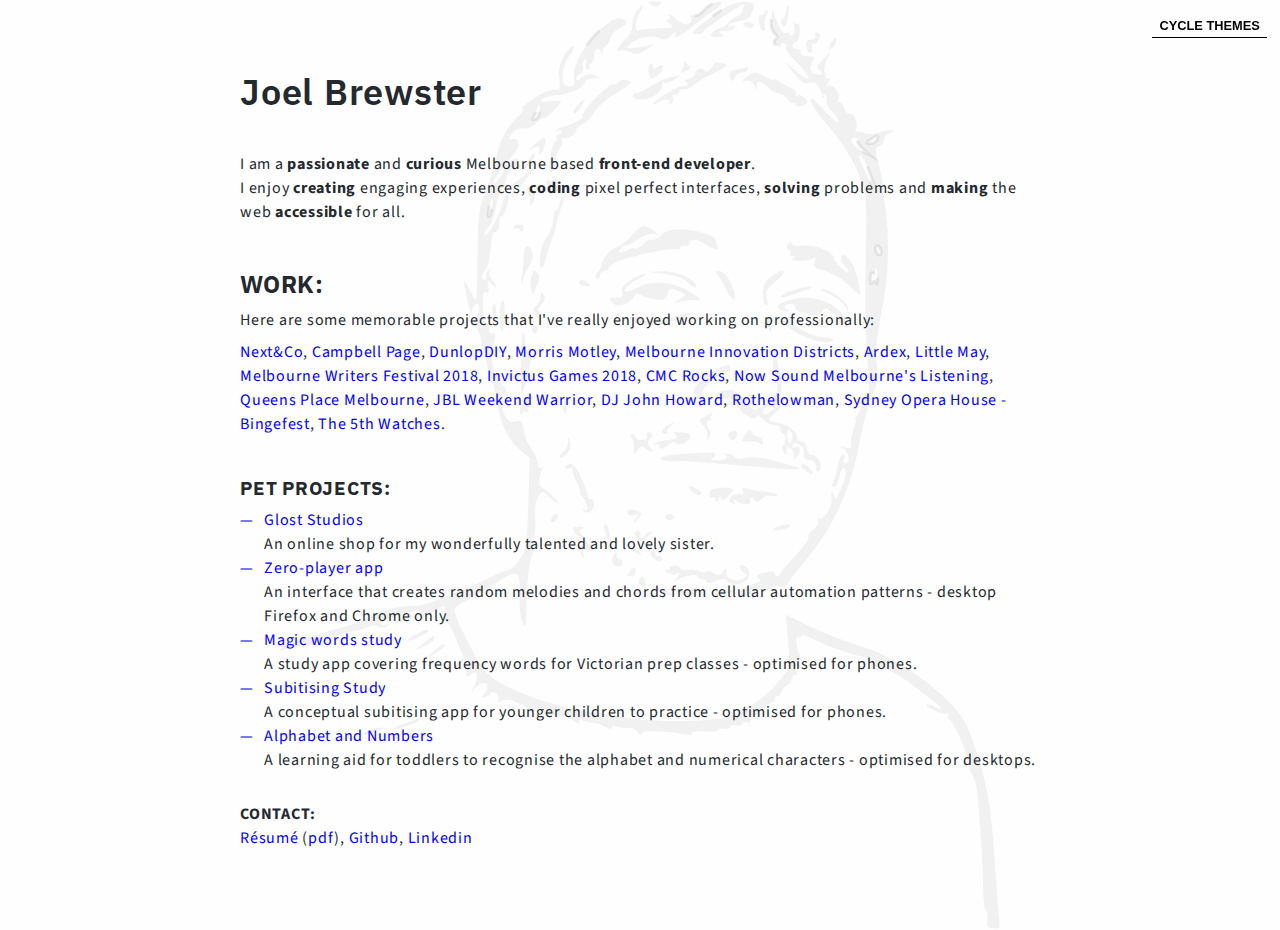
==== index.html @ 26f1199e "try defer script" ====
<!DOCTYPE html>
<html lang="en">
<head>
<!-- 2021-02-27 Sat 16:14 -->
<meta charset="utf-8">
<meta name="viewport" content="width=device-width, initial-scale=1">
<title>Joel Brewster</title>
<meta name="generator" content="Org mode">
<meta name="description" content="Joel Brewster is a Melbourne based front end developer that enjoys creating engaging experiences, coding pixel perfect interfaces and making the web accessible for all."
>
<style type="text/css">
 <!--/*--><![CDATA[/*><!--*/
  .title  { text-align: center;
             margin-bottom: .2em; }
  .subtitle { text-align: center;
              font-size: medium;
              font-weight: bold;
              margin-top:0; }
  .todo   { font-family: monospace; color: red; }
  .done   { font-family: monospace; color: green; }
  .priority { font-family: monospace; color: orange; }
  .tag    { background-color: #eee; font-family: monospace;
            padding: 2px; font-size: 80%; font-weight: normal; }
  .timestamp { color: #bebebe; }
  .timestamp-kwd { color: #5f9ea0; }
  .org-right  { margin-left: auto; margin-right: 0px;  text-align: right; }
  .org-left   { margin-left: 0px;  margin-right: auto; text-align: left; }
  .org-center { margin-left: auto; margin-right: auto; text-align: center; }
  .underline { text-decoration: underline; }
  #postamble p, #preamble p { font-size: 90%; margin: .2em; }
  p.verse { margin-left: 3%; }
  pre {
    border: 1px solid #ccc;
    box-shadow: 3px 3px 3px #eee;
    padding: 8pt;
    font-family: monospace;
    overflow: auto;
    margin: 1.2em;
  }
  pre.src {
    position: relative;
    overflow: visible;
    padding-top: 1.2em;
  }
  pre.src:before {
    display: none;
    position: absolute;
    background-color: white;
    top: -10px;
    right: 10px;
    padding: 3px;
    border: 1px solid black;
  }
  pre.src:hover:before { display: inline;}
  /* Languages per Org manual */
  pre.src-asymptote:before { content: 'Asymptote'; }
  pre.src-awk:before { content: 'Awk'; }
  pre.src-C:before { content: 'C'; }
  /* pre.src-C++ doesn't work in CSS */
  pre.src-clojure:before { content: 'Clojure'; }
  pre.src-css:before { content: 'CSS'; }
  pre.src-D:before { content: 'D'; }
  pre.src-ditaa:before { content: 'ditaa'; }
  pre.src-dot:before { content: 'Graphviz'; }
  pre.src-calc:before { content: 'Emacs Calc'; }
  pre.src-emacs-lisp:before { content: 'Emacs Lisp'; }
  pre.src-fortran:before { content: 'Fortran'; }
  pre.src-gnuplot:before { content: 'gnuplot'; }
  pre.src-haskell:before { content: 'Haskell'; }
  pre.src-hledger:before { content: 'hledger'; }
  pre.src-java:before { content: 'Java'; }
  pre.src-js:before { content: 'Javascript'; }
  pre.src-latex:before { content: 'LaTeX'; }
  pre.src-ledger:before { content: 'Ledger'; }
  pre.src-lisp:before { content: 'Lisp'; }
  pre.src-lilypond:before { content: 'Lilypond'; }
  pre.src-lua:before { content: 'Lua'; }
  pre.src-matlab:before { content: 'MATLAB'; }
  pre.src-mscgen:before { content: 'Mscgen'; }
  pre.src-ocaml:before { content: 'Objective Caml'; }
  pre.src-octave:before { content: 'Octave'; }
  pre.src-org:before { content: 'Org mode'; }
  pre.src-oz:before { content: 'OZ'; }
  pre.src-plantuml:before { content: 'Plantuml'; }
  pre.src-processing:before { content: 'Processing.js'; }
  pre.src-python:before { content: 'Python'; }
  pre.src-R:before { content: 'R'; }
  pre.src-ruby:before { content: 'Ruby'; }
  pre.src-sass:before { content: 'Sass'; }
  pre.src-scheme:before { content: 'Scheme'; }
  pre.src-screen:before { content: 'Gnu Screen'; }
  pre.src-sed:before { content: 'Sed'; }
  pre.src-sh:before { content: 'shell'; }
  pre.src-sql:before { content: 'SQL'; }
  pre.src-sqlite:before { content: 'SQLite'; }
  /* additional languages in org.el's org-babel-load-languages alist */
  pre.src-forth:before { content: 'Forth'; }
  pre.src-io:before { content: 'IO'; }
  pre.src-J:before { content: 'J'; }
  pre.src-makefile:before { content: 'Makefile'; }
  pre.src-maxima:before { content: 'Maxima'; }
  pre.src-perl:before { content: 'Perl'; }
  pre.src-picolisp:before { content: 'Pico Lisp'; }
  pre.src-scala:before { content: 'Scala'; }
  pre.src-shell:before { content: 'Shell Script'; }
  pre.src-ebnf2ps:before { content: 'ebfn2ps'; }
  /* additional language identifiers per "defun org-babel-execute"
       in ob-*.el */
  pre.src-cpp:before  { content: 'C++'; }
  pre.src-abc:before  { content: 'ABC'; }
  pre.src-coq:before  { content: 'Coq'; }
  pre.src-groovy:before  { content: 'Groovy'; }
  /* additional language identifiers from org-babel-shell-names in
     ob-shell.el: ob-shell is the only babel language using a lambda to put
     the execution function name together. */
  pre.src-bash:before  { content: 'bash'; }
  pre.src-csh:before  { content: 'csh'; }
  pre.src-ash:before  { content: 'ash'; }
  pre.src-dash:before  { content: 'dash'; }
  pre.src-ksh:before  { content: 'ksh'; }
  pre.src-mksh:before  { content: 'mksh'; }
  pre.src-posh:before  { content: 'posh'; }
  /* Additional Emacs modes also supported by the LaTeX listings package */
  pre.src-ada:before { content: 'Ada'; }
  pre.src-asm:before { content: 'Assembler'; }
  pre.src-caml:before { content: 'Caml'; }
  pre.src-delphi:before { content: 'Delphi'; }
  pre.src-html:before { content: 'HTML'; }
  pre.src-idl:before { content: 'IDL'; }
  pre.src-mercury:before { content: 'Mercury'; }
  pre.src-metapost:before { content: 'MetaPost'; }
  pre.src-modula-2:before { content: 'Modula-2'; }
  pre.src-pascal:before { content: 'Pascal'; }
  pre.src-ps:before { content: 'PostScript'; }
  pre.src-prolog:before { content: 'Prolog'; }
  pre.src-simula:before { content: 'Simula'; }
  pre.src-tcl:before { content: 'tcl'; }
  pre.src-tex:before { content: 'TeX'; }
  pre.src-plain-tex:before { content: 'Plain TeX'; }
  pre.src-verilog:before { content: 'Verilog'; }
  pre.src-vhdl:before { content: 'VHDL'; }
  pre.src-xml:before { content: 'XML'; }
  pre.src-nxml:before { content: 'XML'; }
  /* add a generic configuration mode; LaTeX export needs an additional
     (add-to-list 'org-latex-listings-langs '(conf " ")) in .emacs */
  pre.src-conf:before { content: 'Configuration File'; }

  table { border-collapse:collapse; }
  caption.t-above { caption-side: top; }
  caption.t-bottom { caption-side: bottom; }
  td, th { vertical-align:top;  }
  th.org-right  { text-align: center;  }
  th.org-left   { text-align: center;   }
  th.org-center { text-align: center; }
  td.org-right  { text-align: right;  }
  td.org-left   { text-align: left;   }
  td.org-center { text-align: center; }
  dt { font-weight: bold; }
  .footpara { display: inline; }
  .footdef  { margin-bottom: 1em; }
  .figure { padding: 1em; }
  .figure p { text-align: center; }
  .equation-container {
    display: table;
    text-align: center;
    width: 100%;
  }
  .equation {
    vertical-align: middle;
  }
  .equation-label {
    display: table-cell;
    text-align: right;
    vertical-align: middle;
  }
  .inlinetask {
    padding: 10px;
    border: 2px solid gray;
    margin: 10px;
    background: #ffffcc;
  }
  #org-div-home-and-up
   { text-align: right; font-size: 70%; white-space: nowrap; }
  textarea { overflow-x: auto; }
  .linenr { font-size: smaller }
  .code-highlighted { background-color: #ffff00; }
  .org-info-js_info-navigation { border-style: none; }
  #org-info-js_console-label
    { font-size: 10px; font-weight: bold; white-space: nowrap; }
  .org-info-js_search-highlight
    { background-color: #ffff00; color: #000000; font-weight: bold; }
  .org-svg { width: 90%; }
  /*]]>*/-->
</style>
<link rel="stylesheet" type="text/css" href="styles/index.css" />
<script type="text/javascript" defer src="scripts/app.js" />
<script type="text/javascript">
/*
@licstart  The following is the entire license notice for the
JavaScript code in this tag.

Copyright (C) 2012-2020 Free Software Foundation, Inc.

The JavaScript code in this tag is free software: you can
redistribute it and/or modify it under the terms of the GNU
General Public License (GNU GPL) as published by the Free Software
Foundation, either version 3 of the License, or (at your option)
any later version.  The code is distributed WITHOUT ANY WARRANTY;
without even the implied warranty of MERCHANTABILITY or FITNESS
FOR A PARTICULAR PURPOSE.  See the GNU GPL for more details.

As additional permission under GNU GPL version 3 section 7, you
may distribute non-source (e.g., minimized or compacted) forms of
that code without the copy of the GNU GPL normally required by
section 4, provided you include this license notice and a URL
through which recipients can access the Corresponding Source.


@licend  The above is the entire license notice
for the JavaScript code in this tag.
*/
<!--/*--><![CDATA[/*><!--*/
 function CodeHighlightOn(elem, id)
 {
   var target = document.getElementById(id);
   if(null != target) {
     elem.cacheClassElem = elem.className;
     elem.cacheClassTarget = target.className;
     target.className = "code-highlighted";
     elem.className   = "code-highlighted";
   }
 }
 function CodeHighlightOff(elem, id)
 {
   var target = document.getElementById(id);
   if(elem.cacheClassElem)
     elem.className = elem.cacheClassElem;
   if(elem.cacheClassTarget)
     target.className = elem.cacheClassTarget;
 }
/*]]>*///-->
</script>
</head>
<body>
<div id="content">
<header>
<h1 class="title">Joel Brewster</h1>
</header><p>
I am a <b>passionate</b> and <b>curious</b> Melbourne based <b>front-end developer</b>.
</p>

<p>
I enjoy <b>creating</b> engaging experiences, <b>coding</b> pixel perfect interfaces, <b>solving</b> problems and <b>making</b> the web <b>accessible</b> for all.
</p>

<div id="outline-container-orgc6b2dc1" class="outline-2">
<h2 id="orgc6b2dc1">WORK:</h2>
<div class="outline-text-2" id="text-orgc6b2dc1">
<p>
Here are some memorable projects that I've really enjoyed working on professionally:
</p>

<p>
<a href="https://nextandco.com.au">Next&amp;Co</a>,
<a href="https://www.campbellpage.com.au">Campbell Page</a>,
<a href="https://www.dunlopdiy.com">DunlopDIY</a>,
<a href="https://morrismotley.com">Morris Motley</a>,
<a href="https://www.mid.org.au">Melbourne Innovation Districts</a>,
<a href="https://www.ardex.com">Ardex</a>,
<a href="https://littlemaymusic.com/">Little May</a>,
<a href="https://mwf.com.au/">Melbourne Writers Festival 2018</a>,
<a href="https://www.invictusgames2018.com/">Invictus Games 2018</a>,
<a href="http://cmcrocks.com/">CMC Rocks</a>,
<a href="https://nowsound.online/">Now Sound Melbourne's Listening</a>,
<a href="https://queensplacemelbourne.com.au">Queens Place Melbourne</a>,
<a href="https://www.jblwwc.com.au/">JBL Weekend Warrior</a>,
<a href="https://www.djjohnhoward.com/">DJ John Howard</a>,
<a href="https://rothelowman.com.au/">Rothelowman</a>,
<a href="http://bingefest.sydneyoperahouse.com/">Sydney Opera House - Bingefest</a>,
<a href="https://www.the5th.co/">The 5th Watches</a>.
</p>
</div>


<div id="outline-container-orgeba4f6b" class="outline-3">
<h3 id="orgeba4f6b">PET PROJECTS:</h3>
<div class="outline-text-3" id="text-orgeba4f6b">
<ul class="org-ul">
<li><p>
<a href="https://www.gloststudios.com">Glost Studios</a>
</p>

<p>
An online shop for my wonderfully talented and lovely sister.
</p></li>
<li><p>
<a href="https://zero-player.netlify.app">Zero-player app</a>
</p>

<p>
An interface that creates random melodies and chords from cellular automation patterns - desktop Firefox and Chrome only.
</p></li>
<li><p>
<a href="https://magic-words-study.netlify.app">Magic words study</a>
</p>

<p>
A study app covering frequency words for Victorian prep classes - optimised for phones.
</p></li>
<li><p>
<a href="https://subitising-study.netlify.app">Subitising Study</a>
</p>

<p>
A conceptual subitising app for younger children to practice - optimised for phones.
</p></li>
<li><p>
<a href="https://alphabet-and-numbers.netlify.app">Alphabet and Numbers</a>
</p>

<p>
A learning aid for toddlers to recognise the alphabet and numerical characters - optimised for desktops.
</p></li>
</ul>
</div>

<div id="outline-container-orgeefa13e" class="outline-4">
<h4 id="orgeefa13e">CONTACT:</h4>
<div class="outline-text-4" id="text-orgeefa13e">
<p>
<a href="https://www.joelbrewster.com/joelbrewster_resume">Résumé</a> (<a href="https://www.joelbrewster.com/joelbrewster_resume.pdf">pdf</a>), <a href="https://www.github.com/joelbrewster">Github</a>, <a href="https://www.linkedin.com/in/joelbrewster">Linkedin</a>
</p>
</div>
</div>
</div>
</div>
</div>
</body>
</html>
---- styles/index.css ----
@import url('https://fonts.googleapis.com/css2?family=Source+Sans+Pro:wght@400;700&display=block');

@import url('https://fonts.googleapis.com/css2?family=IBM+Plex+Sans:wght@400;700&display=block');

:root {
    --white: #fefefe;
    --black: #24292F;
    --accent: #0000ff;
    --accent-light: #3390ff;
    --background: #101010;
    --accent-neon: #3DCEF2;
    --accent-yellow: #FCF900;
    --accent-green: #00F0BD;
    --accent-pink: #FD2D9B;
    --accent-purple: #2D203C;
}

* {
    padding: 0;
    margin: 0;
}

body {
    font-family: "Source Sans Pro", sans-serif;
    font-weight: 400;
    letter-spacing: 0.75px;
    line-height: 1.5em;
    text-align: left;
    background-color: var(--white);
    color: var(--black);
    min-height: 100vh;
    display: flex;
    flex-direction: column;
}

body:after {
    content: " ";
    background: url(../img/background.svg) no-repeat center center;
    background-size: cover;
    position: fixed;
    left: 0;
    right: 0;
    top: 0;
    bottom: 0;
    opacity: 0;
    filter: blur(5px);
    pointer-events: none;
}

#content {
    margin: auto;
    padding: 5rem 1.25rem;
    position: relative;
    max-width: 800px;
    background: url(../img/profile-lines.svg) no-repeat center center;
}

header {
    display: flex;
}

h1, h2, h3 {
    font-family: "IBM Plex Sans", sans-serif;
}

h1.title {
    font-size: 2.25em;
    margin: 0;
    margin-bottom: 3rem;
    font-weight: 600;
    text-align: left;
}

h2 {
    padding-bottom: 0.75rem;
}

h3 {
    padding-bottom: 0.5rem;
}

a:link,
a:visited {
    color: var(--accent);
    font-weight: 400;
    text-decoration: none;
}

li:before {
    content: "—";
    position: absolute;
    left: -1.5rem;
    display: inline-block;
    color: var(--accent);
}

li {
    margin-left: 1.5rem;
    position: relative;
    list-style-type: none;
}

li p:first-of-type {
    padding: 0;
}

.outline-2 {
    padding: 3rem 0 0;
}

.outline-3 {
    padding: 2rem 0 0;
}

.outline-4 {
    padding: 1.85rem 0 0;
}

.outline-text-2 p {
    padding-bottom: .5rem;
}

.theme-toggle {
    position: fixed;
    right: 0;
    top: 0;
    height: 2em;
    width: 9em;
    text-align: center;
    margin: 1em;
    display: flex;
    flex-direction: column;
    justify-content: center;
    align-items: center;
    font-weight: bold;
    background: transparent;
    cursor: pointer;
    border: none;
    border-bottom: 1px solid;
    padding: .2em .5em;
    font-size: .8em;
    z-index: 100;
}

.theme-2 {
    background-color: var(--black);
    color: var(--white);
}

.theme-2 .theme-toggle {
    color: var(--white);
    border-bottom: 1px solid var(--white);
}

.theme-2 a:link,
.theme-2 a:visited {
    color: var(--accent-light);
}

.theme-2 li:before {
    color: var(--accent-light);
}

.theme-3 {
    background: linear-gradient(130deg, var(--background) 20%, var(--accent-purple) 35%, var(--accent-pink) 60%, var(--background) 100%);
    background-size: fixed;
}

.theme-3:after {
    opacity: .4;
}

.theme-3 .theme-toggle {
    color: var(--accent-neon);
    border-bottom: 1px solid var(--accent-neon);
}

.theme-3 h1, .theme-3 h2, .theme-3 h3, .theme-3 h4 {
    color: var(--accent-neon);
    text-shadow: rgba(253, 45, 155, 0.5) 2px 0px 2px, rgba(0, 240, 190, 0.5) -2px 0px 2px, rgb(62, 205, 242, 0.5) 0px 0px 10px;
}

.theme-3 p {
    color: var(--accent-green);
}

.theme-3 a:link,
.theme-3 a:visited {
    color: var(--accent-yellow);
}

.theme-3 li:before {
    color: var(--accent-yellow);
}
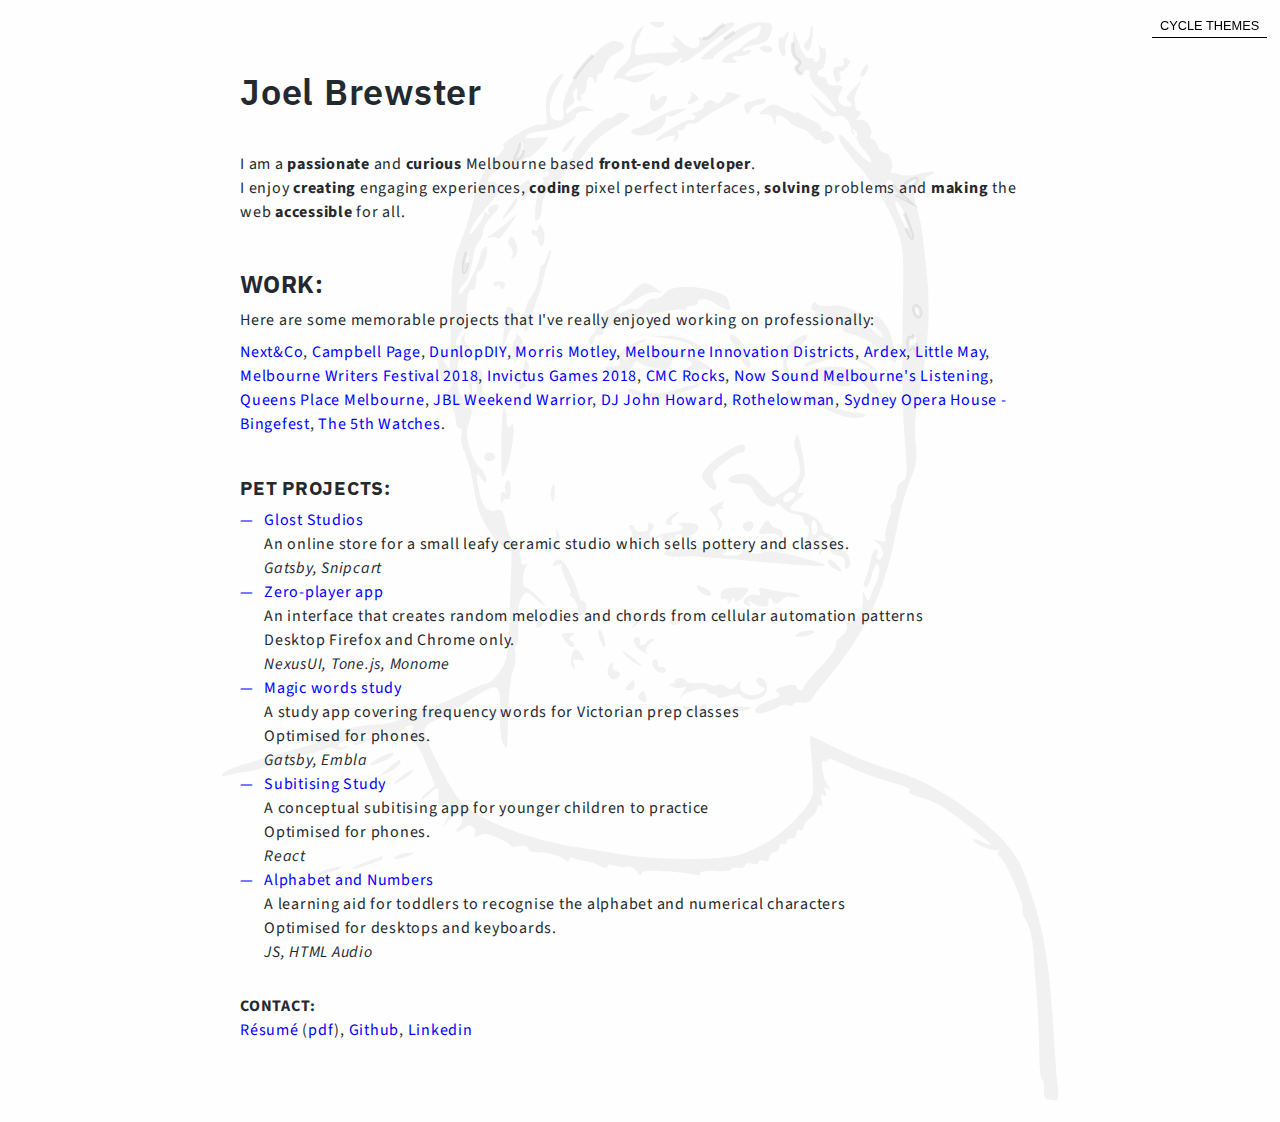
==== commit cec92dd4: "clean up content" ====
--- a/index.html
+++ b/index.html
@@ -1,7 +1,7 @@
 <!DOCTYPE html>
 <html lang="en">
 <head>
-<!-- 2021-02-27 Sat 16:14 -->
+<!-- 2021-02-27 Sat 16:37 -->
 <meta charset="utf-8">
 <meta name="viewport" content="width=device-width, initial-scale=1">
 <title>Joel Brewster</title>
@@ -253,9 +253,9 @@
 I enjoy <b>creating</b> engaging experiences, <b>coding</b> pixel perfect interfaces, <b>solving</b> problems and <b>making</b> the web <b>accessible</b> for all.
 </p>
 
-<div id="outline-container-orgc6b2dc1" class="outline-2">
-<h2 id="orgc6b2dc1">WORK:</h2>
-<div class="outline-text-2" id="text-orgc6b2dc1">
+<div id="outline-container-org7b3b11f" class="outline-2">
+<h2 id="org7b3b11f">WORK:</h2>
+<div class="outline-text-2" id="text-org7b3b11f">
 <p>
 Here are some memorable projects that I've really enjoyed working on professionally:
 </p>
@@ -282,51 +282,87 @@
 </div>
 
 
-<div id="outline-container-orgeba4f6b" class="outline-3">
-<h3 id="orgeba4f6b">PET PROJECTS:</h3>
-<div class="outline-text-3" id="text-orgeba4f6b">
+<div id="outline-container-org40c5952" class="outline-3">
+<h3 id="org40c5952">PET PROJECTS:</h3>
+<div class="outline-text-3" id="text-org40c5952">
 <ul class="org-ul">
 <li><p>
 <a href="https://www.gloststudios.com">Glost Studios</a>
 </p>
 
 <p>
-An online shop for my wonderfully talented and lovely sister.
+An online store for a small leafy ceramic studio which sells pottery and classes.
+</p>
+
+<p>
+<i>Gatsby, Snipcart</i>
 </p></li>
 <li><p>
 <a href="https://zero-player.netlify.app">Zero-player app</a>
 </p>
 
 <p>
-An interface that creates random melodies and chords from cellular automation patterns - desktop Firefox and Chrome only.
+An interface that creates random melodies and chords from cellular automation patterns
+</p>
+
+<p>
+Desktop Firefox and Chrome only.
+</p>
+
+<p>
+<i>NexusUI, Tone.js, Monome</i>
 </p></li>
 <li><p>
 <a href="https://magic-words-study.netlify.app">Magic words study</a>
 </p>
 
 <p>
-A study app covering frequency words for Victorian prep classes - optimised for phones.
+A study app covering frequency words for Victorian prep classes
+</p>
+
+<p>
+Optimised for phones.
+</p>
+
+<p>
+<i>Gatsby, Embla</i>
 </p></li>
 <li><p>
 <a href="https://subitising-study.netlify.app">Subitising Study</a>
 </p>
 
 <p>
-A conceptual subitising app for younger children to practice - optimised for phones.
+A conceptual subitising app for younger children to practice
+</p>
+
+<p>
+Optimised for phones.
+</p>
+
+<p>
+<i>React</i>
 </p></li>
 <li><p>
 <a href="https://alphabet-and-numbers.netlify.app">Alphabet and Numbers</a>
 </p>
 
 <p>
-A learning aid for toddlers to recognise the alphabet and numerical characters - optimised for desktops.
+A learning aid for toddlers to recognise the alphabet and numerical characters
+</p>
+
+<p>
+Optimised for desktops and keyboards.
+</p>
+
+<p>
+<i>JS, HTML Audio</i>
 </p></li>
 </ul>
 </div>
 
-<div id="outline-container-orgeefa13e" class="outline-4">
-<h4 id="orgeefa13e">CONTACT:</h4>
-<div class="outline-text-4" id="text-orgeefa13e">
+<div id="outline-container-orgc334364" class="outline-4">
+<h4 id="orgc334364">CONTACT:</h4>
+<div class="outline-text-4" id="text-orgc334364">
 <p>
 <a href="https://www.joelbrewster.com/joelbrewster_resume">Résumé</a> (<a href="https://www.joelbrewster.com/joelbrewster_resume.pdf">pdf</a>), <a href="https://www.github.com/joelbrewster">Github</a>, <a href="https://www.linkedin.com/in/joelbrewster">Linkedin</a>
 </p>
--- a/styles/index.css
+++ b/styles/index.css
@@ -1,6 +1,6 @@
-@import url('https://fonts.googleapis.com/css2?family=Source+Sans+Pro:wght@400;700&display=block');
+@import url('https://fonts.googleapis.com/css2?family=Source+Sans+Pro:wght@400&display=block');
 
-@import url('https://fonts.googleapis.com/css2?family=IBM+Plex+Sans:wght@400;700&display=block');
+@import url('https://fonts.googleapis.com/css2?family=IBM+Plex+Sans:wght@700&display=block');
 
 :root {
     --white: #fefefe;
@@ -132,7 +132,6 @@
     flex-direction: column;
     justify-content: center;
     align-items: center;
-    font-weight: bold;
     background: transparent;
     cursor: pointer;
     border: none;
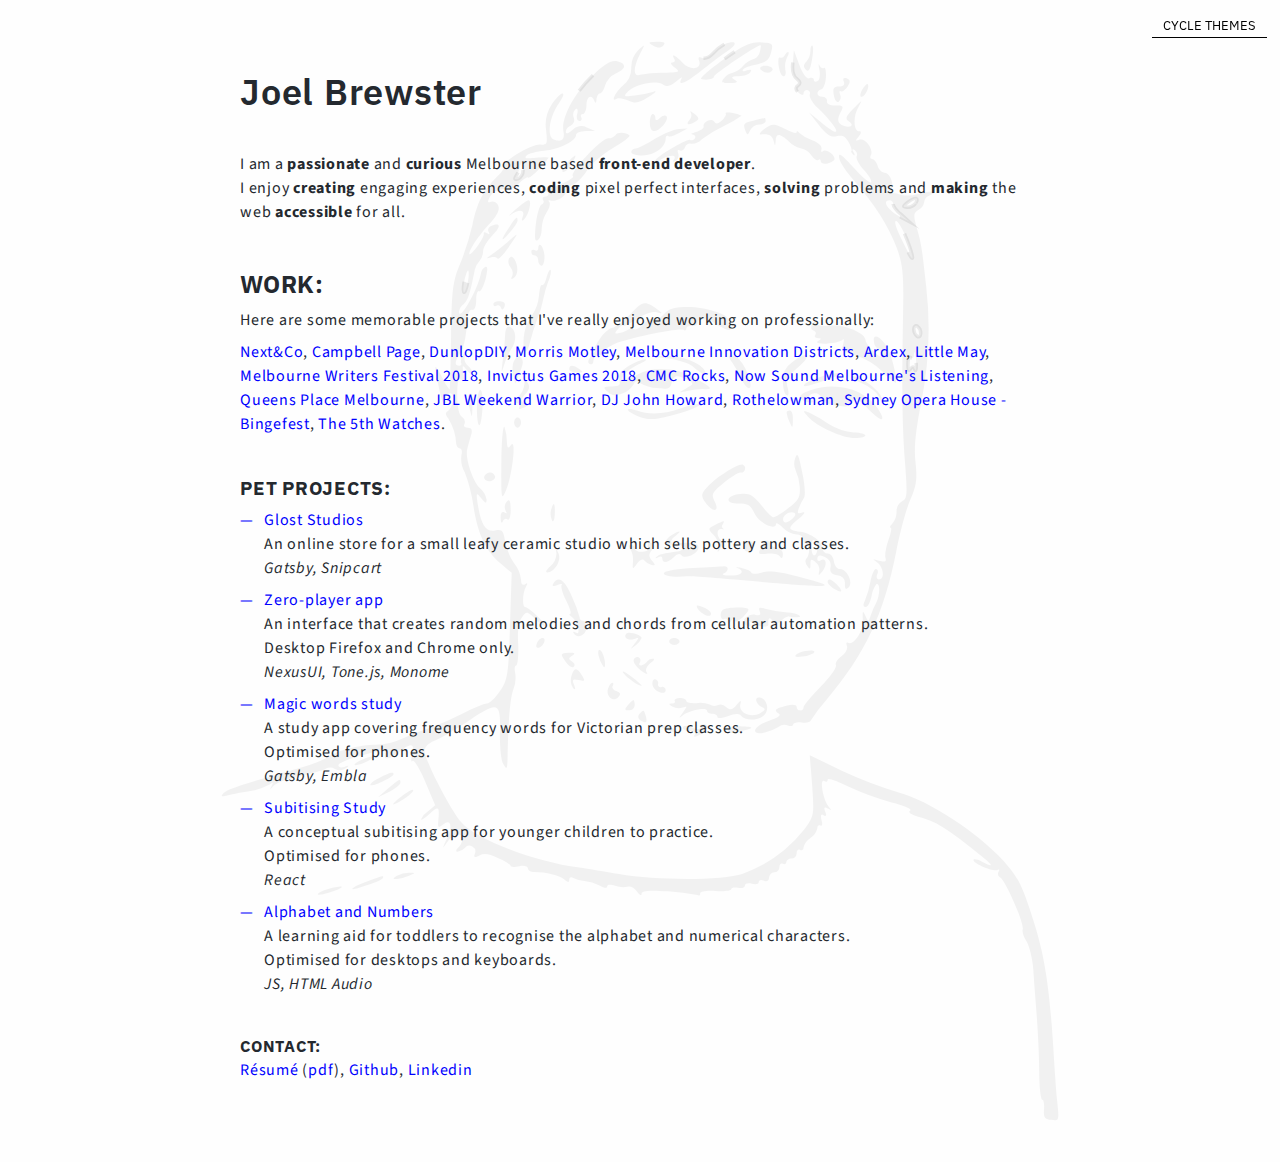
==== commit 24045fd3: "fluff" ====
--- a/index.html
+++ b/index.html
@@ -1,7 +1,7 @@
 <!DOCTYPE html>
 <html lang="en">
 <head>
-<!-- 2021-02-27 Sat 16:37 -->
+<!-- 2021-02-27 Sat 16:44 -->
 <meta charset="utf-8">
 <meta name="viewport" content="width=device-width, initial-scale=1">
 <title>Joel Brewster</title>
@@ -253,9 +253,9 @@
 I enjoy <b>creating</b> engaging experiences, <b>coding</b> pixel perfect interfaces, <b>solving</b> problems and <b>making</b> the web <b>accessible</b> for all.
 </p>
 
-<div id="outline-container-org7b3b11f" class="outline-2">
-<h2 id="org7b3b11f">WORK:</h2>
-<div class="outline-text-2" id="text-org7b3b11f">
+<div id="outline-container-org437b16f" class="outline-2">
+<h2 id="org437b16f">WORK:</h2>
+<div class="outline-text-2" id="text-org437b16f">
 <p>
 Here are some memorable projects that I've really enjoyed working on professionally:
 </p>
@@ -282,9 +282,9 @@
 </div>
 
 
-<div id="outline-container-org40c5952" class="outline-3">
-<h3 id="org40c5952">PET PROJECTS:</h3>
-<div class="outline-text-3" id="text-org40c5952">
+<div id="outline-container-orge96923c" class="outline-3">
+<h3 id="orge96923c">PET PROJECTS:</h3>
+<div class="outline-text-3" id="text-orge96923c">
 <ul class="org-ul">
 <li><p>
 <a href="https://www.gloststudios.com">Glost Studios</a>
@@ -302,7 +302,7 @@
 </p>
 
 <p>
-An interface that creates random melodies and chords from cellular automation patterns
+An interface that creates random melodies and chords from cellular automation patterns.
 </p>
 
 <p>
@@ -317,7 +317,7 @@
 </p>
 
 <p>
-A study app covering frequency words for Victorian prep classes
+A study app covering frequency words for Victorian prep classes.
 </p>
 
 <p>
@@ -332,7 +332,7 @@
 </p>
 
 <p>
-A conceptual subitising app for younger children to practice
+A conceptual subitising app for younger children to practice.
 </p>
 
 <p>
@@ -347,7 +347,7 @@
 </p>
 
 <p>
-A learning aid for toddlers to recognise the alphabet and numerical characters
+A learning aid for toddlers to recognise the alphabet and numerical characters.
 </p>
 
 <p>
@@ -360,9 +360,9 @@
 </ul>
 </div>
 
-<div id="outline-container-orgc334364" class="outline-4">
-<h4 id="orgc334364">CONTACT:</h4>
-<div class="outline-text-4" id="text-orgc334364">
+<div id="outline-container-org49d8fb8" class="outline-4">
+<h4 id="org49d8fb8">CONTACT:</h4>
+<div class="outline-text-4" id="text-org49d8fb8">
 <p>
 <a href="https://www.joelbrewster.com/joelbrewster_resume">Résumé</a> (<a href="https://www.joelbrewster.com/joelbrewster_resume.pdf">pdf</a>), <a href="https://www.github.com/joelbrewster">Github</a>, <a href="https://www.linkedin.com/in/joelbrewster">Linkedin</a>
 </p>
--- a/styles/index.css
+++ b/styles/index.css
@@ -59,7 +59,7 @@
     display: flex;
 }
 
-h1, h2, h3 {
+h1, h2, h3, h4, .theme-toggle {
     font-family: "IBM Plex Sans", sans-serif;
 }
 
@@ -96,6 +96,7 @@
 
 li {
     margin-left: 1.5rem;
+    margin-bottom: .5rem;
     position: relative;
     list-style-type: none;
 }
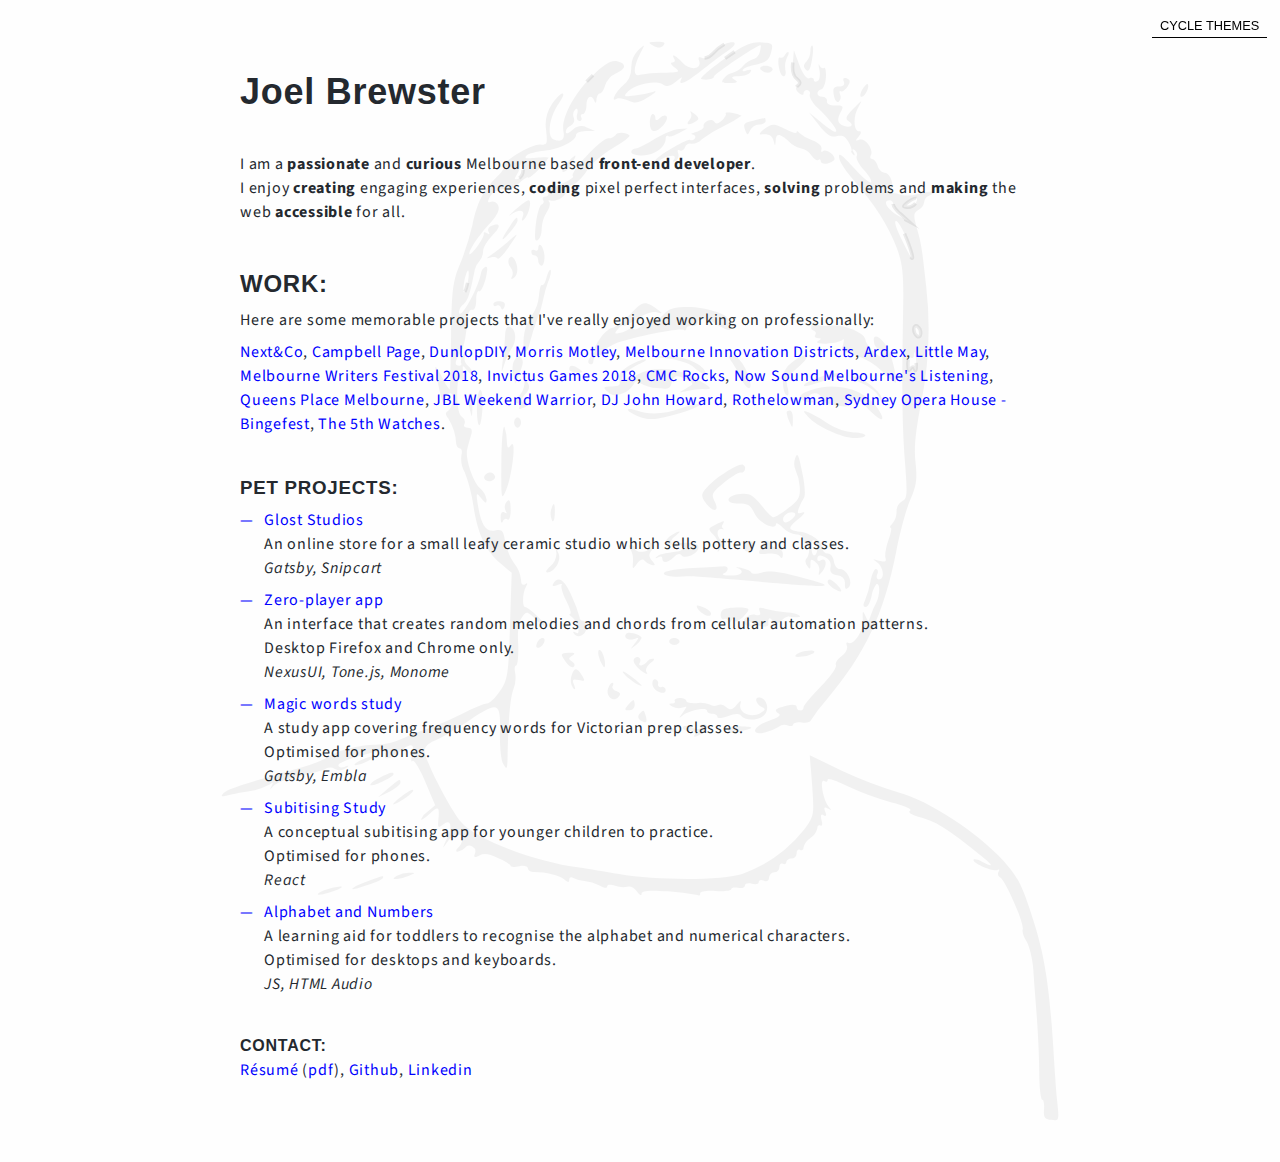
==== commit 5141252e: "added minified" ====
--- a/index.html
+++ b/index.html
@@ -1,7 +1,7 @@
 <!DOCTYPE html>
 <html lang="en">
 <head>
-<!-- 2021-02-27 Sat 16:44 -->
+<!-- 2021-07-20 Tue 23:26 -->
 <meta charset="utf-8">
 <meta name="viewport" content="width=device-width, initial-scale=1">
 <title>Joel Brewster</title>
@@ -39,7 +39,7 @@
   }
   pre.src {
     position: relative;
-    overflow: visible;
+    overflow: auto;
     padding-top: 1.2em;
   }
   pre.src:before {
@@ -51,7 +51,7 @@
     padding: 3px;
     border: 1px solid black;
   }
-  pre.src:hover:before { display: inline;}
+  pre.src:hover:before { display: inline; margin-top: 14px;}
   /* Languages per Org manual */
   pre.src-asymptote:before { content: 'Asymptote'; }
   pre.src-awk:before { content: 'Awk'; }
@@ -192,53 +192,29 @@
   .org-svg { width: 90%; }
   /*]]>*/-->
 </style>
-<link rel="stylesheet" type="text/css" href="styles/index.css" />
-<script type="text/javascript" defer src="scripts/app.js" />
+<link rel="stylesheet" type="text/css" href="styles/index.min.css" />
+<script type="text/javascript" defer src="scripts/app.min.js" />
 <script type="text/javascript">
-/*
-@licstart  The following is the entire license notice for the
-JavaScript code in this tag.
-
-Copyright (C) 2012-2020 Free Software Foundation, Inc.
-
-The JavaScript code in this tag is free software: you can
-redistribute it and/or modify it under the terms of the GNU
-General Public License (GNU GPL) as published by the Free Software
-Foundation, either version 3 of the License, or (at your option)
-any later version.  The code is distributed WITHOUT ANY WARRANTY;
-without even the implied warranty of MERCHANTABILITY or FITNESS
-FOR A PARTICULAR PURPOSE.  See the GNU GPL for more details.
-
-As additional permission under GNU GPL version 3 section 7, you
-may distribute non-source (e.g., minimized or compacted) forms of
-that code without the copy of the GNU GPL normally required by
-section 4, provided you include this license notice and a URL
-through which recipients can access the Corresponding Source.
-
-
-@licend  The above is the entire license notice
-for the JavaScript code in this tag.
-*/
+// @license magnet:?xt=urn:btih:e95b018ef3580986a04669f1b5879592219e2a7a&dn=public-domain.txt Public Domain
 <!--/*--><![CDATA[/*><!--*/
- function CodeHighlightOn(elem, id)
- {
-   var target = document.getElementById(id);
-   if(null != target) {
-     elem.cacheClassElem = elem.className;
-     elem.cacheClassTarget = target.className;
-     target.className = "code-highlighted";
-     elem.className   = "code-highlighted";
-   }
- }
- function CodeHighlightOff(elem, id)
- {
-   var target = document.getElementById(id);
-   if(elem.cacheClassElem)
-     elem.className = elem.cacheClassElem;
-   if(elem.cacheClassTarget)
-     target.className = elem.cacheClassTarget;
- }
-/*]]>*///-->
+     function CodeHighlightOn(elem, id)
+     {
+       var target = document.getElementById(id);
+       if(null != target) {
+         elem.classList.add("code-highlighted");
+         target.classList.add("code-highlighted");
+       }
+     }
+     function CodeHighlightOff(elem, id)
+     {
+       var target = document.getElementById(id);
+       if(null != target) {
+         elem.classList.remove("code-highlighted");
+         target.classList.remove("code-highlighted");
+       }
+     }
+    /*]]>*///-->
+// @license-end
 </script>
 </head>
 <body>
@@ -253,9 +229,9 @@
 I enjoy <b>creating</b> engaging experiences, <b>coding</b> pixel perfect interfaces, <b>solving</b> problems and <b>making</b> the web <b>accessible</b> for all.
 </p>
 
-<div id="outline-container-org437b16f" class="outline-2">
-<h2 id="org437b16f">WORK:</h2>
-<div class="outline-text-2" id="text-org437b16f">
+<div id="outline-container-org7198fb3" class="outline-2">
+<h2 id="org7198fb3">WORK:</h2>
+<div class="outline-text-2" id="text-org7198fb3">
 <p>
 Here are some memorable projects that I've really enjoyed working on professionally:
 </p>
@@ -282,9 +258,9 @@
 </div>
 
 
-<div id="outline-container-orge96923c" class="outline-3">
-<h3 id="orge96923c">PET PROJECTS:</h3>
-<div class="outline-text-3" id="text-orge96923c">
+<div id="outline-container-org96a569a" class="outline-3">
+<h3 id="org96a569a">PET PROJECTS:</h3>
+<div class="outline-text-3" id="text-org96a569a">
 <ul class="org-ul">
 <li><p>
 <a href="https://www.gloststudios.com">Glost Studios</a>
@@ -360,9 +336,9 @@
 </ul>
 </div>
 
-<div id="outline-container-org49d8fb8" class="outline-4">
-<h4 id="org49d8fb8">CONTACT:</h4>
-<div class="outline-text-4" id="text-org49d8fb8">
+<div id="outline-container-orgcf8c1fe" class="outline-4">
+<h4 id="orgcf8c1fe">CONTACT:</h4>
+<div class="outline-text-4" id="text-orgcf8c1fe">
 <p>
 <a href="https://www.joelbrewster.com/joelbrewster_resume">Résumé</a> (<a href="https://www.joelbrewster.com/joelbrewster_resume.pdf">pdf</a>), <a href="https://www.github.com/joelbrewster">Github</a>, <a href="https://www.linkedin.com/in/joelbrewster">Linkedin</a>
 </p>
--- a/styles/index.min.css
+++ b/styles/index.min.css
@@ -0,0 +1 @@
+@import url(https://fonts.googleapis.com/css2?family=IBM+Plex+Mono:wght@700&family=Source+Sans+Pro&display=swap);:root{--white:#fefefe;--black:#24292F;--accent:#0000ff;--accent-light:#3390ff;--background:#101010;--accent-neon:#3DCEF2;--accent-yellow:#FCF900;--accent-green:#00F0BD;--accent-pink:#FD2D9B;--accent-purple:#2D203C}*{padding:0;margin:0}body{font-family:"Source Sans Pro",sans-serif;font-weight:400;letter-spacing:.75px;line-height:1.5em;text-align:left;background-color:var(--white);color:var(--black);min-height:100vh;display:flex;flex-direction:column}body:after{content:" ";background:url(../img/background.svg) no-repeat center center;background-size:cover;position:fixed;left:0;right:0;top:0;bottom:0;opacity:0;filter:blur(5px);pointer-events:none}#content{margin:auto;padding:5rem 1.25rem;position:relative;max-width:800px;background:url(../img/profile-lines.svg) no-repeat center center}header{display:flex}.theme-toggle,h1,h2,h3,h4{font-family:"IBM Plex Sans",sans-serif}h1.title{font-size:2.25em;margin:0;margin-bottom:3rem;font-weight:600;text-align:left}h2{padding-bottom:.75rem}h3{padding-bottom:.5rem}a:link,a:visited{color:var(--accent);font-weight:400;text-decoration:none}li:before{content:"—";position:absolute;left:-1.5rem;display:inline-block;color:var(--accent)}li{margin-left:1.5rem;margin-bottom:.5rem;position:relative;list-style-type:none}li p:first-of-type{padding:0}.outline-2{padding:3rem 0 0}.outline-3{padding:2rem 0 0}.outline-4{padding:1.85rem 0 0}.outline-text-2 p{padding-bottom:.5rem}.theme-toggle{position:fixed;right:0;top:0;height:2em;width:9em;text-align:center;margin:1em;display:flex;flex-direction:column;justify-content:center;align-items:center;background:0 0;cursor:pointer;border:none;border-bottom:1px solid;padding:.2em .5em;font-size:.8em;z-index:100}.theme-2{background-color:var(--black);color:var(--white)}.theme-2 .theme-toggle{color:var(--white);border-bottom:1px solid var(--white)}.theme-2 a:link,.theme-2 a:visited{color:var(--accent-light)}.theme-2 li:before{color:var(--accent-light)}.theme-3{background:linear-gradient(130deg,var(--background) 20%,var(--accent-purple) 35%,var(--accent-pink) 60%,var(--background) 100%);background-size:fixed}.theme-3:after{opacity:.4}.theme-3 .theme-toggle{color:var(--accent-neon);border-bottom:1px solid var(--accent-neon)}.theme-3 h1,.theme-3 h2,.theme-3 h3,.theme-3 h4{color:var(--accent-neon);text-shadow:rgba(253,45,155,.5) 2px 0 2px,rgba(0,240,190,.5) -2px 0 2px,rgb(62,205,242,.5) 0 0 10px}.theme-3 p{color:var(--accent-green)}.theme-3 a:link,.theme-3 a:visited{color:var(--accent-yellow)}.theme-3 li:before{color:var(--accent-yellow)}
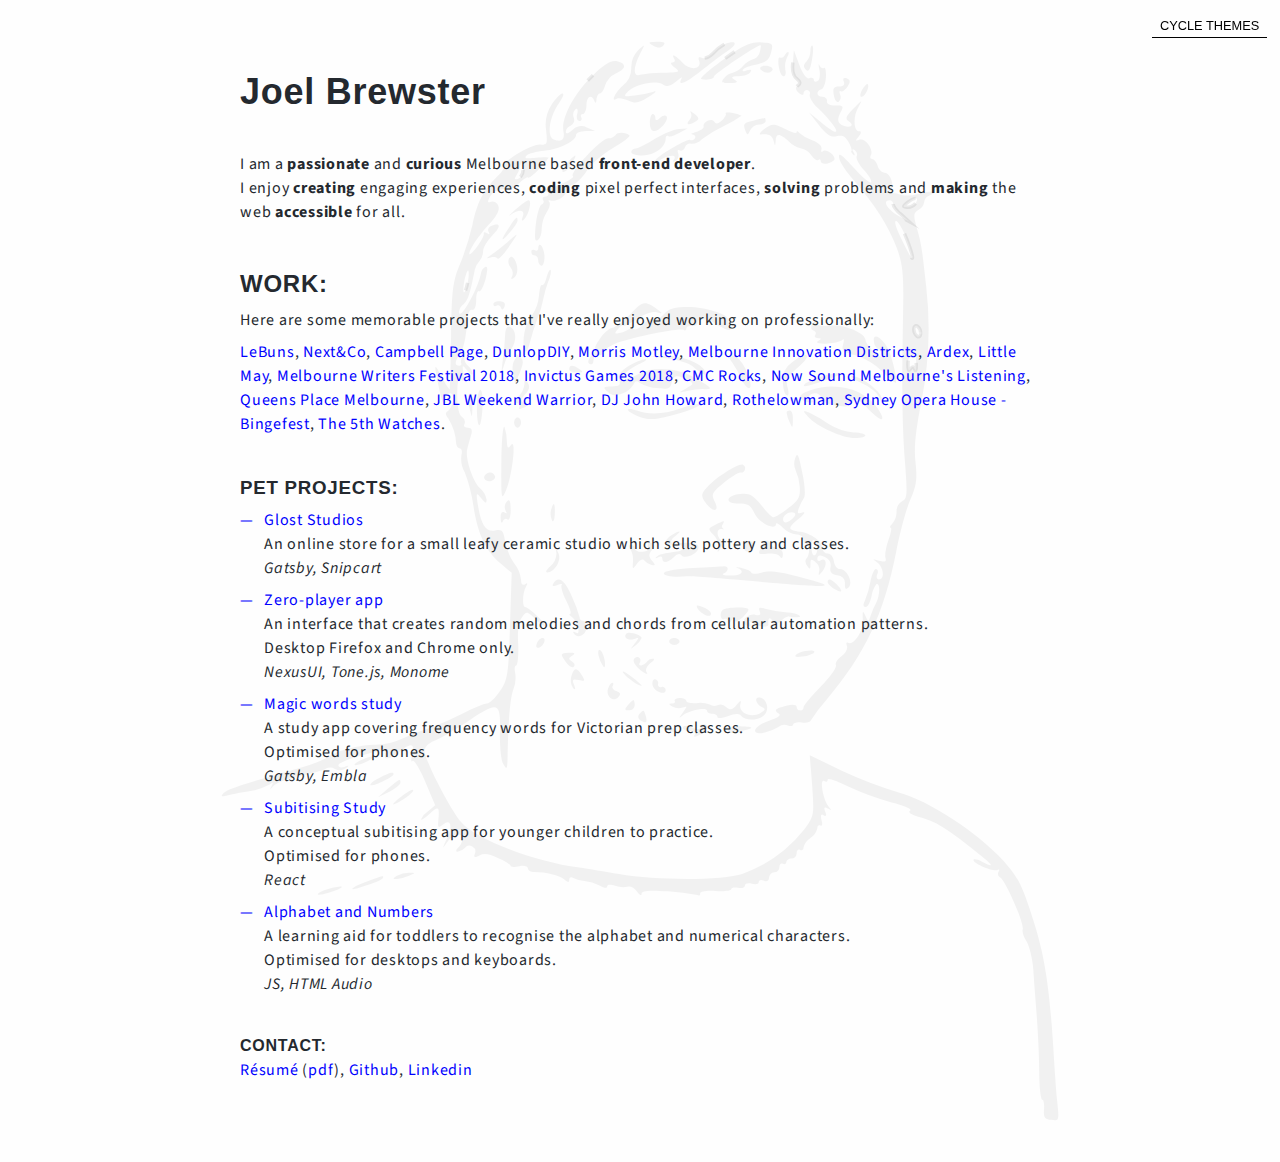
==== commit aacd5687: "output file" ====
--- a/index.html
+++ b/index.html
@@ -1,7 +1,7 @@
 <!DOCTYPE html>
 <html lang="en">
 <head>
-<!-- 2021-07-20 Tue 23:26 -->
+<!-- 2021-07-20 Tue 23:30 -->
 <meta charset="utf-8">
 <meta name="viewport" content="width=device-width, initial-scale=1">
 <title>Joel Brewster</title>
@@ -229,14 +229,15 @@
 I enjoy <b>creating</b> engaging experiences, <b>coding</b> pixel perfect interfaces, <b>solving</b> problems and <b>making</b> the web <b>accessible</b> for all.
 </p>
 
-<div id="outline-container-org7198fb3" class="outline-2">
-<h2 id="org7198fb3">WORK:</h2>
-<div class="outline-text-2" id="text-org7198fb3">
+<div id="outline-container-orgb6e2f80" class="outline-2">
+<h2 id="orgb6e2f80">WORK:</h2>
+<div class="outline-text-2" id="text-orgb6e2f80">
 <p>
 Here are some memorable projects that I've really enjoyed working on professionally:
 </p>
 
 <p>
+<a href="https://lebuns.com.au/">LeBuns</a>,
 <a href="https://nextandco.com.au">Next&amp;Co</a>,
 <a href="https://www.campbellpage.com.au">Campbell Page</a>,
 <a href="https://www.dunlopdiy.com">DunlopDIY</a>,
@@ -258,9 +259,9 @@
 </div>
 
 
-<div id="outline-container-org96a569a" class="outline-3">
-<h3 id="org96a569a">PET PROJECTS:</h3>
-<div class="outline-text-3" id="text-org96a569a">
+<div id="outline-container-org3b8da64" class="outline-3">
+<h3 id="org3b8da64">PET PROJECTS:</h3>
+<div class="outline-text-3" id="text-org3b8da64">
 <ul class="org-ul">
 <li><p>
 <a href="https://www.gloststudios.com">Glost Studios</a>
@@ -336,9 +337,9 @@
 </ul>
 </div>
 
-<div id="outline-container-orgcf8c1fe" class="outline-4">
-<h4 id="orgcf8c1fe">CONTACT:</h4>
-<div class="outline-text-4" id="text-orgcf8c1fe">
+<div id="outline-container-orgfc71116" class="outline-4">
+<h4 id="orgfc71116">CONTACT:</h4>
+<div class="outline-text-4" id="text-orgfc71116">
 <p>
 <a href="https://www.joelbrewster.com/joelbrewster_resume">Résumé</a> (<a href="https://www.joelbrewster.com/joelbrewster_resume.pdf">pdf</a>), <a href="https://www.github.com/joelbrewster">Github</a>, <a href="https://www.linkedin.com/in/joelbrewster">Linkedin</a>
 </p>
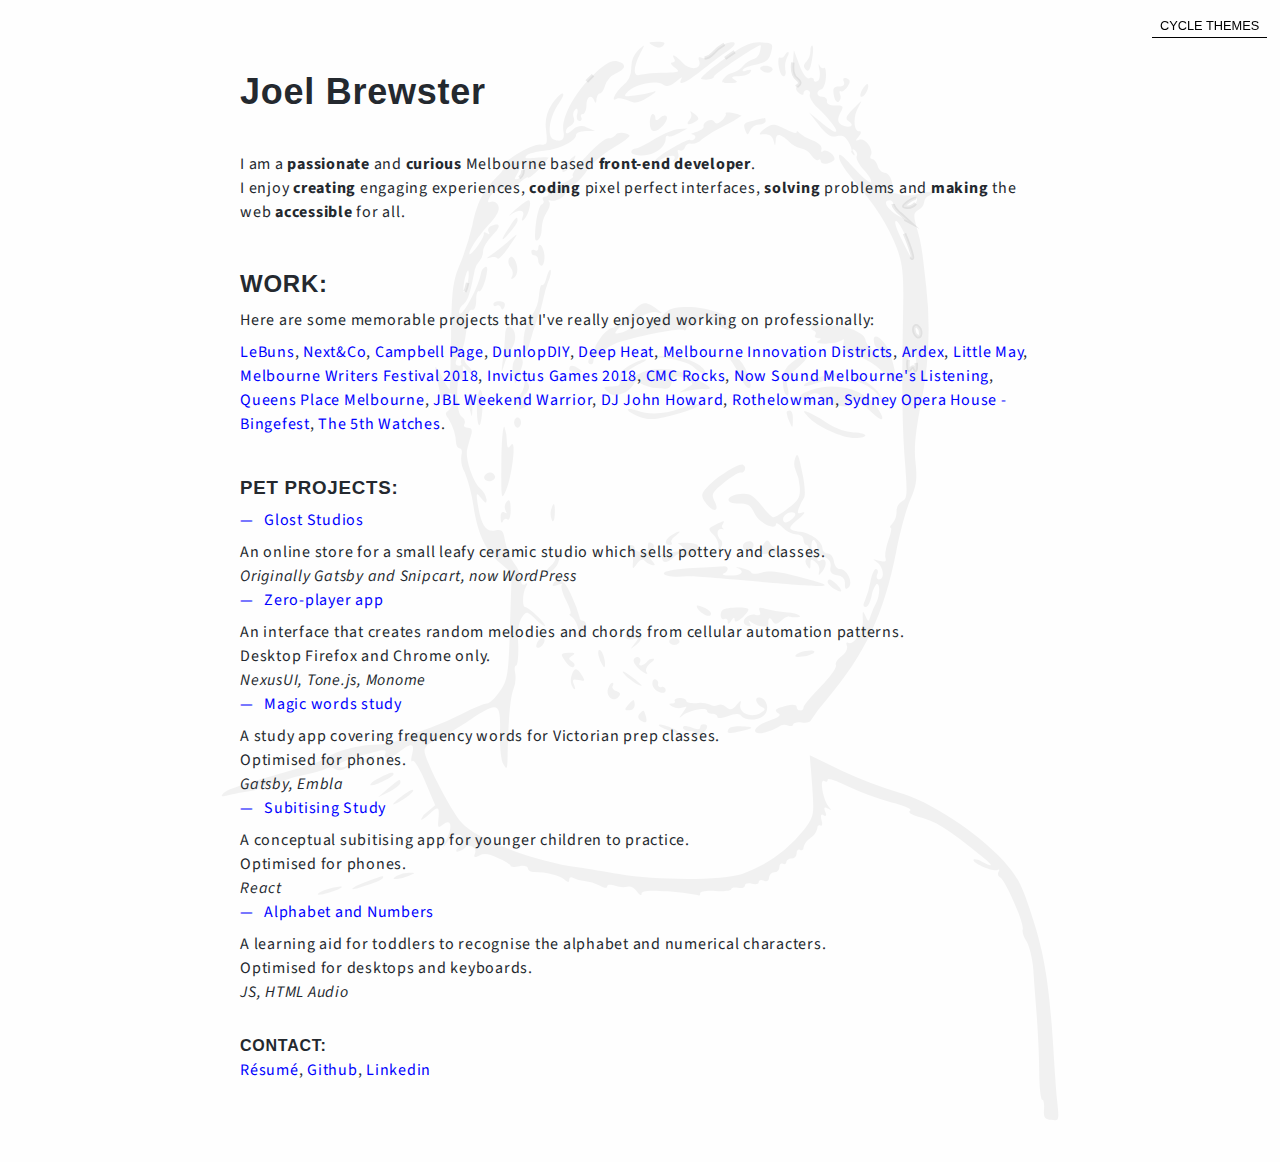
==== commit d098aa5a: "re-export" ====
--- a/index.html
+++ b/index.html
@@ -1,15 +1,14 @@
 <!DOCTYPE html>
 <html lang="en">
 <head>
-<!-- 2021-07-20 Tue 23:30 -->
-<meta charset="utf-8">
-<meta name="viewport" content="width=device-width, initial-scale=1">
+<!-- 2021-08-27 Fri 22:05 -->
+<meta charset="utf-8" />
+<meta name="viewport" content="width=device-width, initial-scale=1" />
 <title>Joel Brewster</title>
-<meta name="generator" content="Org mode">
-<meta name="description" content="Joel Brewster is a Melbourne based front end developer that enjoys creating engaging experiences, coding pixel perfect interfaces and making the web accessible for all."
->
-<style type="text/css">
- <!--/*--><![CDATA[/*><!--*/
+<meta name="description" content="Joel Brewster is a Melbourne based front end developer that enjoys creating engaging experiences, coding pixel perfect interfaces and making the web accessible for all." />
+<meta name="generator" content="Org Mode" />
+<style>
+  #content { max-width: 60em; margin: auto; }
   .title  { text-align: center;
              margin-bottom: .2em; }
   .subtitle { text-align: center;
@@ -30,8 +29,9 @@
   #postamble p, #preamble p { font-size: 90%; margin: .2em; }
   p.verse { margin-left: 3%; }
   pre {
-    border: 1px solid #ccc;
-    box-shadow: 3px 3px 3px #eee;
+    border: 1px solid #e6e6e6;
+    border-radius: 3px;
+    background-color: #f2f2f2;
     padding: 8pt;
     font-family: monospace;
     overflow: auto;
@@ -40,21 +40,21 @@
   pre.src {
     position: relative;
     overflow: auto;
-    padding-top: 1.2em;
   }
   pre.src:before {
     display: none;
     position: absolute;
-    background-color: white;
-    top: -10px;
-    right: 10px;
+    top: -8px;
+    right: 12px;
     padding: 3px;
-    border: 1px solid black;
+    color: #555;
+    background-color: #f2f2f299;
   }
   pre.src:hover:before { display: inline; margin-top: 14px;}
   /* Languages per Org manual */
   pre.src-asymptote:before { content: 'Asymptote'; }
   pre.src-awk:before { content: 'Awk'; }
+  pre.src-authinfo::before { content: 'Authinfo'; }
   pre.src-C:before { content: 'C'; }
   /* pre.src-C++ doesn't work in CSS */
   pre.src-clojure:before { content: 'Clojure'; }
@@ -190,35 +190,12 @@
   .org-info-js_search-highlight
     { background-color: #ffff00; color: #000000; font-weight: bold; }
   .org-svg { width: 90%; }
-  /*]]>*/-->
 </style>
 <link rel="stylesheet" type="text/css" href="styles/index.min.css" />
-<script type="text/javascript" defer src="scripts/app.min.js" />
-<script type="text/javascript">
-// @license magnet:?xt=urn:btih:e95b018ef3580986a04669f1b5879592219e2a7a&dn=public-domain.txt Public Domain
-<!--/*--><![CDATA[/*><!--*/
-     function CodeHighlightOn(elem, id)
-     {
-       var target = document.getElementById(id);
-       if(null != target) {
-         elem.classList.add("code-highlighted");
-         target.classList.add("code-highlighted");
-       }
-     }
-     function CodeHighlightOff(elem, id)
-     {
-       var target = document.getElementById(id);
-       if(null != target) {
-         elem.classList.remove("code-highlighted");
-         target.classList.remove("code-highlighted");
-       }
-     }
-    /*]]>*///-->
-// @license-end
-</script>
+<script type="text/javascript" defer src="scripts/app.min.js" ></script>
 </head>
 <body>
-<div id="content">
+<div id="content" class="content">
 <header>
 <h1 class="title">Joel Brewster</h1>
 </header><p>
@@ -229,9 +206,9 @@
 I enjoy <b>creating</b> engaging experiences, <b>coding</b> pixel perfect interfaces, <b>solving</b> problems and <b>making</b> the web <b>accessible</b> for all.
 </p>
 
-<div id="outline-container-orgb6e2f80" class="outline-2">
-<h2 id="orgb6e2f80">WORK:</h2>
-<div class="outline-text-2" id="text-orgb6e2f80">
+<div id="outline-container-orgc580f90" class="outline-2">
+<h2 id="orgc580f90">WORK:</h2>
+<div class="outline-text-2" id="text-orgc580f90">
 <p>
 Here are some memorable projects that I've really enjoyed working on professionally:
 </p>
@@ -241,13 +218,13 @@
 <a href="https://nextandco.com.au">Next&amp;Co</a>,
 <a href="https://www.campbellpage.com.au">Campbell Page</a>,
 <a href="https://www.dunlopdiy.com">DunlopDIY</a>,
-<a href="https://morrismotley.com">Morris Motley</a>,
+<a href="https://www.deepheat.com.au/">Deep Heat</a>,
 <a href="https://www.mid.org.au">Melbourne Innovation Districts</a>,
 <a href="https://www.ardex.com">Ardex</a>,
 <a href="https://littlemaymusic.com/">Little May</a>,
 <a href="https://mwf.com.au/">Melbourne Writers Festival 2018</a>,
 <a href="https://www.invictusgames2018.com/">Invictus Games 2018</a>,
-<a href="http://cmcrocks.com/">CMC Rocks</a>,
+<a href="https://cmcrocks.com/">CMC Rocks</a>,
 <a href="https://nowsound.online/">Now Sound Melbourne's Listening</a>,
 <a href="https://queensplacemelbourne.com.au">Queens Place Melbourne</a>,
 <a href="https://www.jblwwc.com.au/">JBL Weekend Warrior</a>,
@@ -259,24 +236,25 @@
 </div>
 
 
-<div id="outline-container-org3b8da64" class="outline-3">
-<h3 id="org3b8da64">PET PROJECTS:</h3>
-<div class="outline-text-3" id="text-org3b8da64">
-<ul class="org-ul">
-<li><p>
-<a href="https://www.gloststudios.com">Glost Studios</a>
-</p>
+<div id="outline-container-org988d6f6" class="outline-3">
+<h3 id="org988d6f6">PET PROJECTS:</h3>
+<div class="outline-text-3" id="text-org988d6f6">
+<ul class="org-ul">
+<li><a href="https://www.gloststudios.com">Glost Studios</a></li>
+</ul>
 
 <p>
 An online store for a small leafy ceramic studio which sells pottery and classes.
 </p>
 
 <p>
-<i>Gatsby, Snipcart</i>
-</p></li>
-<li><p>
-<a href="https://zero-player.netlify.app">Zero-player app</a>
-</p>
+<i>Originally Gatsby and Snipcart, now WordPress</i>
+</p>
+
+
+<ul class="org-ul">
+<li><a href="https://zero-player.netlify.app">Zero-player app</a></li>
+</ul>
 
 <p>
 An interface that creates random melodies and chords from cellular automation patterns.
@@ -288,10 +266,10 @@
 
 <p>
 <i>NexusUI, Tone.js, Monome</i>
-</p></li>
-<li><p>
-<a href="https://magic-words-study.netlify.app">Magic words study</a>
-</p>
+</p>
+<ul class="org-ul">
+<li><a href="https://magic-words-study.netlify.app">Magic words study</a></li>
+</ul>
 
 <p>
 A study app covering frequency words for Victorian prep classes.
@@ -303,10 +281,10 @@
 
 <p>
 <i>Gatsby, Embla</i>
-</p></li>
-<li><p>
-<a href="https://subitising-study.netlify.app">Subitising Study</a>
-</p>
+</p>
+<ul class="org-ul">
+<li><a href="https://subitising-study.netlify.app">Subitising Study</a></li>
+</ul>
 
 <p>
 A conceptual subitising app for younger children to practice.
@@ -318,10 +296,10 @@
 
 <p>
 <i>React</i>
-</p></li>
-<li><p>
-<a href="https://alphabet-and-numbers.netlify.app">Alphabet and Numbers</a>
-</p>
+</p>
+<ul class="org-ul">
+<li><a href="https://alphabet-and-numbers.netlify.app">Alphabet and Numbers</a></li>
+</ul>
 
 <p>
 A learning aid for toddlers to recognise the alphabet and numerical characters.
@@ -333,15 +311,14 @@
 
 <p>
 <i>JS, HTML Audio</i>
-</p></li>
-</ul>
-</div>
-
-<div id="outline-container-orgfc71116" class="outline-4">
-<h4 id="orgfc71116">CONTACT:</h4>
-<div class="outline-text-4" id="text-orgfc71116">
-<p>
-<a href="https://www.joelbrewster.com/joelbrewster_resume">Résumé</a> (<a href="https://www.joelbrewster.com/joelbrewster_resume.pdf">pdf</a>), <a href="https://www.github.com/joelbrewster">Github</a>, <a href="https://www.linkedin.com/in/joelbrewster">Linkedin</a>
+</p>
+</div>
+
+<div id="outline-container-orge66a0d2" class="outline-4">
+<h4 id="orge66a0d2">CONTACT:</h4>
+<div class="outline-text-4" id="text-orge66a0d2">
+<p>
+<a href="https://www.joelbrewster.com/joelbrewster_resume.pdf">Résumé</a>, <a href="https://www.github.com/joelbrewster">Github</a>, <a href="https://www.linkedin.com/in/joelbrewster">Linkedin</a>
 </p>
 </div>
 </div>
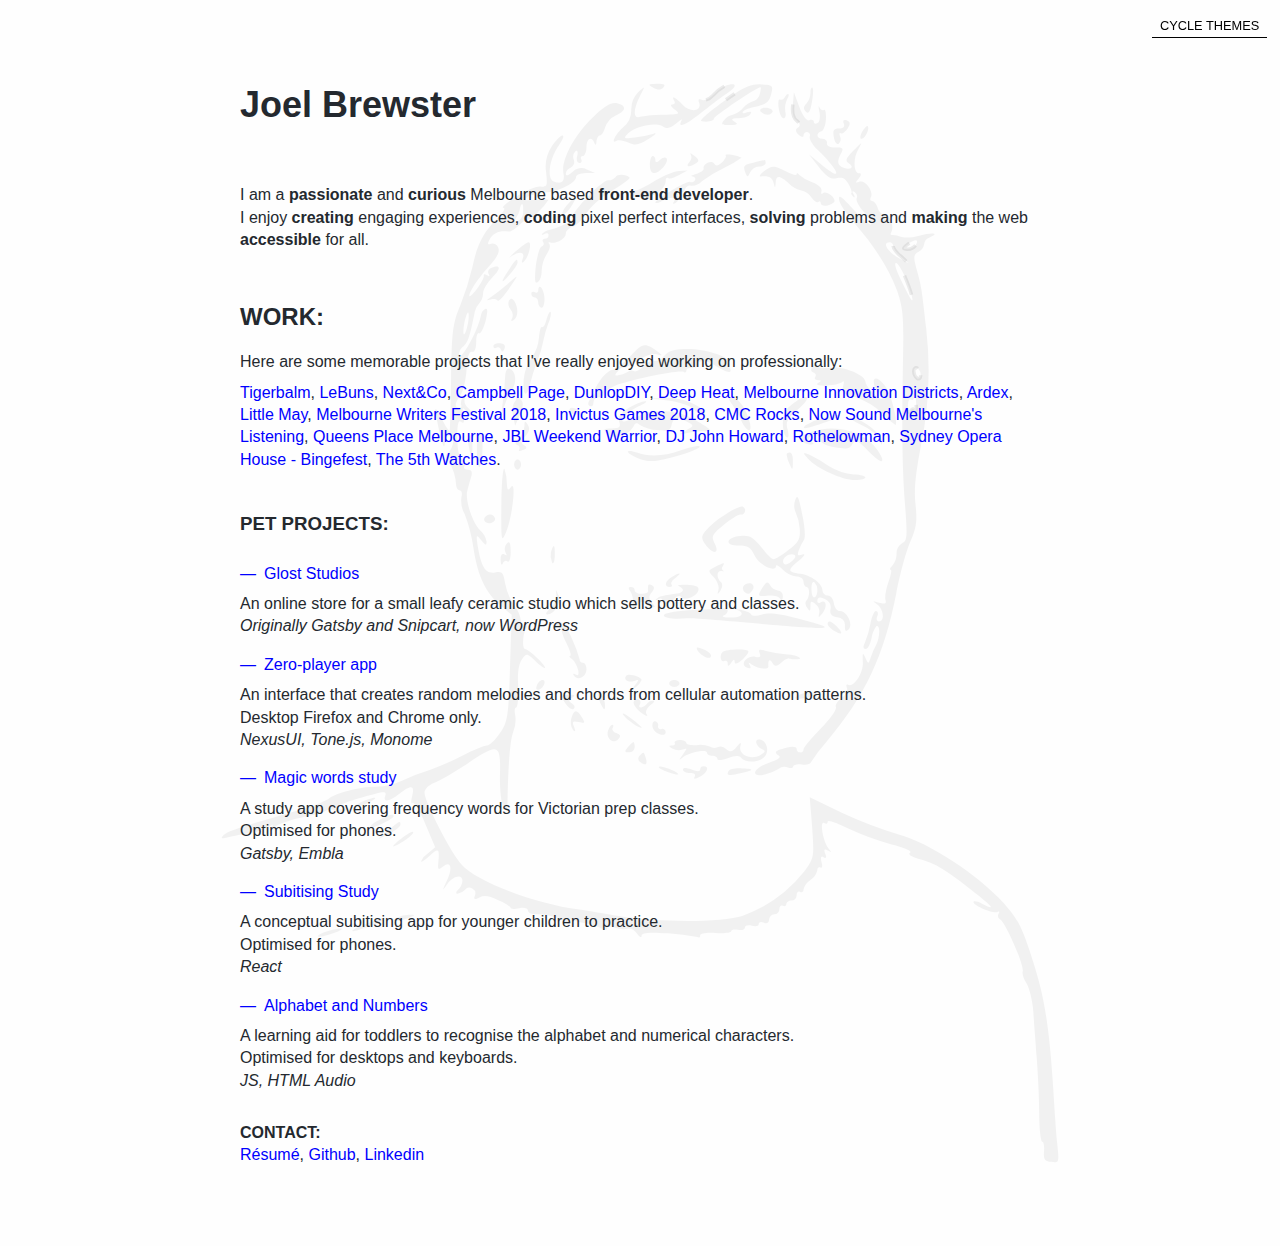
==== commit 71851f49: "fluff updates" ====
--- a/index.html
+++ b/index.html
@@ -1,7 +1,7 @@
 <!DOCTYPE html>
 <html lang="en">
 <head>
-<!-- 2021-08-27 Fri 22:05 -->
+<!-- 2021-10-24 Sun 14:15 -->
 <meta charset="utf-8" />
 <meta name="viewport" content="width=device-width, initial-scale=1" />
 <title>Joel Brewster</title>
@@ -206,14 +206,15 @@
 I enjoy <b>creating</b> engaging experiences, <b>coding</b> pixel perfect interfaces, <b>solving</b> problems and <b>making</b> the web <b>accessible</b> for all.
 </p>
 
-<div id="outline-container-orgc580f90" class="outline-2">
-<h2 id="orgc580f90">WORK:</h2>
-<div class="outline-text-2" id="text-orgc580f90">
+<div id="outline-container-org557749b" class="outline-2">
+<h2 id="org557749b">WORK:</h2>
+<div class="outline-text-2" id="text-org557749b">
 <p>
 Here are some memorable projects that I've really enjoyed working on professionally:
 </p>
 
 <p>
+<a href="https://tigerbalm.com.au/">Tigerbalm</a>,
 <a href="https://lebuns.com.au/">LeBuns</a>,
 <a href="https://nextandco.com.au">Next&amp;Co</a>,
 <a href="https://www.campbellpage.com.au">Campbell Page</a>,
@@ -236,9 +237,9 @@
 </div>
 
 
-<div id="outline-container-org988d6f6" class="outline-3">
-<h3 id="org988d6f6">PET PROJECTS:</h3>
-<div class="outline-text-3" id="text-org988d6f6">
+<div id="outline-container-org2127c9b" class="outline-3">
+<h3 id="org2127c9b">PET PROJECTS:</h3>
+<div class="outline-text-3" id="text-org2127c9b">
 <ul class="org-ul">
 <li><a href="https://www.gloststudios.com">Glost Studios</a></li>
 </ul>
@@ -314,9 +315,9 @@
 </p>
 </div>
 
-<div id="outline-container-orge66a0d2" class="outline-4">
-<h4 id="orge66a0d2">CONTACT:</h4>
-<div class="outline-text-4" id="text-orge66a0d2">
+<div id="outline-container-org073f3b4" class="outline-4">
+<h4 id="org073f3b4">CONTACT:</h4>
+<div class="outline-text-4" id="text-org073f3b4">
 <p>
 <a href="https://www.joelbrewster.com/joelbrewster_resume.pdf">Résumé</a>, <a href="https://www.github.com/joelbrewster">Github</a>, <a href="https://www.linkedin.com/in/joelbrewster">Linkedin</a>
 </p>
--- a/styles/index.min.css
+++ b/styles/index.min.css
@@ -1 +1 @@
-@import url(https://fonts.googleapis.com/css2?family=IBM+Plex+Mono:wght@700&family=Source+Sans+Pro&display=swap);:root{--white:#fefefe;--black:#24292F;--accent:#0000ff;--accent-light:#3390ff;--background:#101010;--accent-neon:#3DCEF2;--accent-yellow:#FCF900;--accent-green:#00F0BD;--accent-pink:#FD2D9B;--accent-purple:#2D203C}*{padding:0;margin:0}body{font-family:"Source Sans Pro",sans-serif;font-weight:400;letter-spacing:.75px;line-height:1.5em;text-align:left;background-color:var(--white);color:var(--black);min-height:100vh;display:flex;flex-direction:column}body:after{content:" ";background:url(../img/background.svg) no-repeat center center;background-size:cover;position:fixed;left:0;right:0;top:0;bottom:0;opacity:0;filter:blur(5px);pointer-events:none}#content{margin:auto;padding:5rem 1.25rem;position:relative;max-width:800px;background:url(../img/profile-lines.svg) no-repeat center center}header{display:flex}.theme-toggle,h1,h2,h3,h4{font-family:"IBM Plex Sans",sans-serif}h1.title{font-size:2.25em;margin:0;margin-bottom:3rem;font-weight:600;text-align:left}h2{padding-bottom:.75rem}h3{padding-bottom:.5rem}a:link,a:visited{color:var(--accent);font-weight:400;text-decoration:none}li:before{content:"—";position:absolute;left:-1.5rem;display:inline-block;color:var(--accent)}li{margin-left:1.5rem;margin-bottom:.5rem;position:relative;list-style-type:none}li p:first-of-type{padding:0}.outline-2{padding:3rem 0 0}.outline-3{padding:2rem 0 0}.outline-4{padding:1.85rem 0 0}.outline-text-2 p{padding-bottom:.5rem}.theme-toggle{position:fixed;right:0;top:0;height:2em;width:9em;text-align:center;margin:1em;display:flex;flex-direction:column;justify-content:center;align-items:center;background:0 0;cursor:pointer;border:none;border-bottom:1px solid;padding:.2em .5em;font-size:.8em;z-index:100}.theme-2{background-color:var(--black);color:var(--white)}.theme-2 .theme-toggle{color:var(--white);border-bottom:1px solid var(--white)}.theme-2 a:link,.theme-2 a:visited{color:var(--accent-light)}.theme-2 li:before{color:var(--accent-light)}.theme-3{background:linear-gradient(130deg,var(--background) 20%,var(--accent-purple) 35%,var(--accent-pink) 60%,var(--background) 100%);background-size:fixed}.theme-3:after{opacity:.4}.theme-3 .theme-toggle{color:var(--accent-neon);border-bottom:1px solid var(--accent-neon)}.theme-3 h1,.theme-3 h2,.theme-3 h3,.theme-3 h4{color:var(--accent-neon);text-shadow:rgba(253,45,155,.5) 2px 0 2px,rgba(0,240,190,.5) -2px 0 2px,rgb(62,205,242,.5) 0 0 10px}.theme-3 p{color:var(--accent-green)}.theme-3 a:link,.theme-3 a:visited{color:var(--accent-yellow)}.theme-3 li:before{color:var(--accent-yellow)}
+:root{--white:#fefefe;--black:#24292F;--accent:#0000ff;--accent-light:#FF0000;--background:#101010;--accent-neon:#3DCEF2;--accent-yellow:#FCF900;--accent-green:#00F0BD;--accent-pink:#FD2D9B;--accent-purple:#2D203C}*{padding:0;margin:0}html{font-size:medium}body{font-family:-apple-system,BlinkMacSystemFont,"Segoe UI",Roboto,Oxygen-Sans,Ubuntu,Cantarell,"Helvetica Neue",sans-serif;font-size:1rem;line-height:1.4;background-color:var(--white);color:var(--black);min-height:100vh}body:after{content:" ";background:url(../img/background.svg) no-repeat center center;background-size:cover;position:fixed;left:0;right:0;top:0;bottom:0;opacity:0;filter:blur(5px);pointer-events:none}#content{margin:auto;padding:5em 1.25em;position:relative;max-width:800px;background:url(../img/profile-lines.svg) no-repeat center center}h1.title{font-size:2.25rem;margin:0 0 1.5em;font-weight:600;text-align:left}h2{padding-bottom:.75em}h3{padding-bottom:.5em}a:link,a:visited{color:var(--accent);font-weight:400;text-decoration:none}li:before{content:"—";position:absolute;left:-1.5rem;display:inline-block;color:var(--accent)}ul{margin-top:1rem}li{margin-left:1.5rem;margin-bottom:.5rem;position:relative;list-style-type:none}li p:first-of-type{padding:0}.outline-2{padding:3em 0 0}.outline-3{padding:2em 0 0}.outline-4{padding:1.85em 0 0}.outline-text-2 p{padding-bottom:.5em}.theme-toggle{position:fixed;right:0;top:0;height:2em;width:9em;text-align:center;margin:1em;display:flex;flex-direction:column;justify-content:center;align-items:center;background:0 0;cursor:pointer;border:none;border-bottom:1px solid;padding:.2em .5em;font-size:.8em;z-index:100}.theme-2{background-color:var(--background);color:var(--white)}.theme-2 .theme-toggle{color:var(--white);border-bottom:1px solid var(--white)}.theme-2 a:link,.theme-2 a:visited{color:var(--accent-light)}.theme-2 li:before{color:var(--accent-light)}.theme-3{background:linear-gradient(130deg,var(--background) 20%,var(--accent-purple) 35%,var(--accent-pink) 60%,var(--background) 100%);background-size:fixed}.theme-3:after{opacity:.4}.theme-3 .theme-toggle{color:var(--accent-neon);border-bottom:1px solid var(--accent-neon)}.theme-3 h1,.theme-3 h2,.theme-3 h3,.theme-3 h4{color:var(--accent-neon);text-shadow:rgba(253,45,155,.5) 2px 0 2px,rgba(0,240,190,.5) -2px 0 2px,rgb(62,205,242,.5) 0 0 10px}.theme-3 p{color:var(--accent-green)}.theme-3 a:link,.theme-3 a:visited{color:var(--accent-yellow)}.theme-3 li:before{color:var(--accent-yellow)}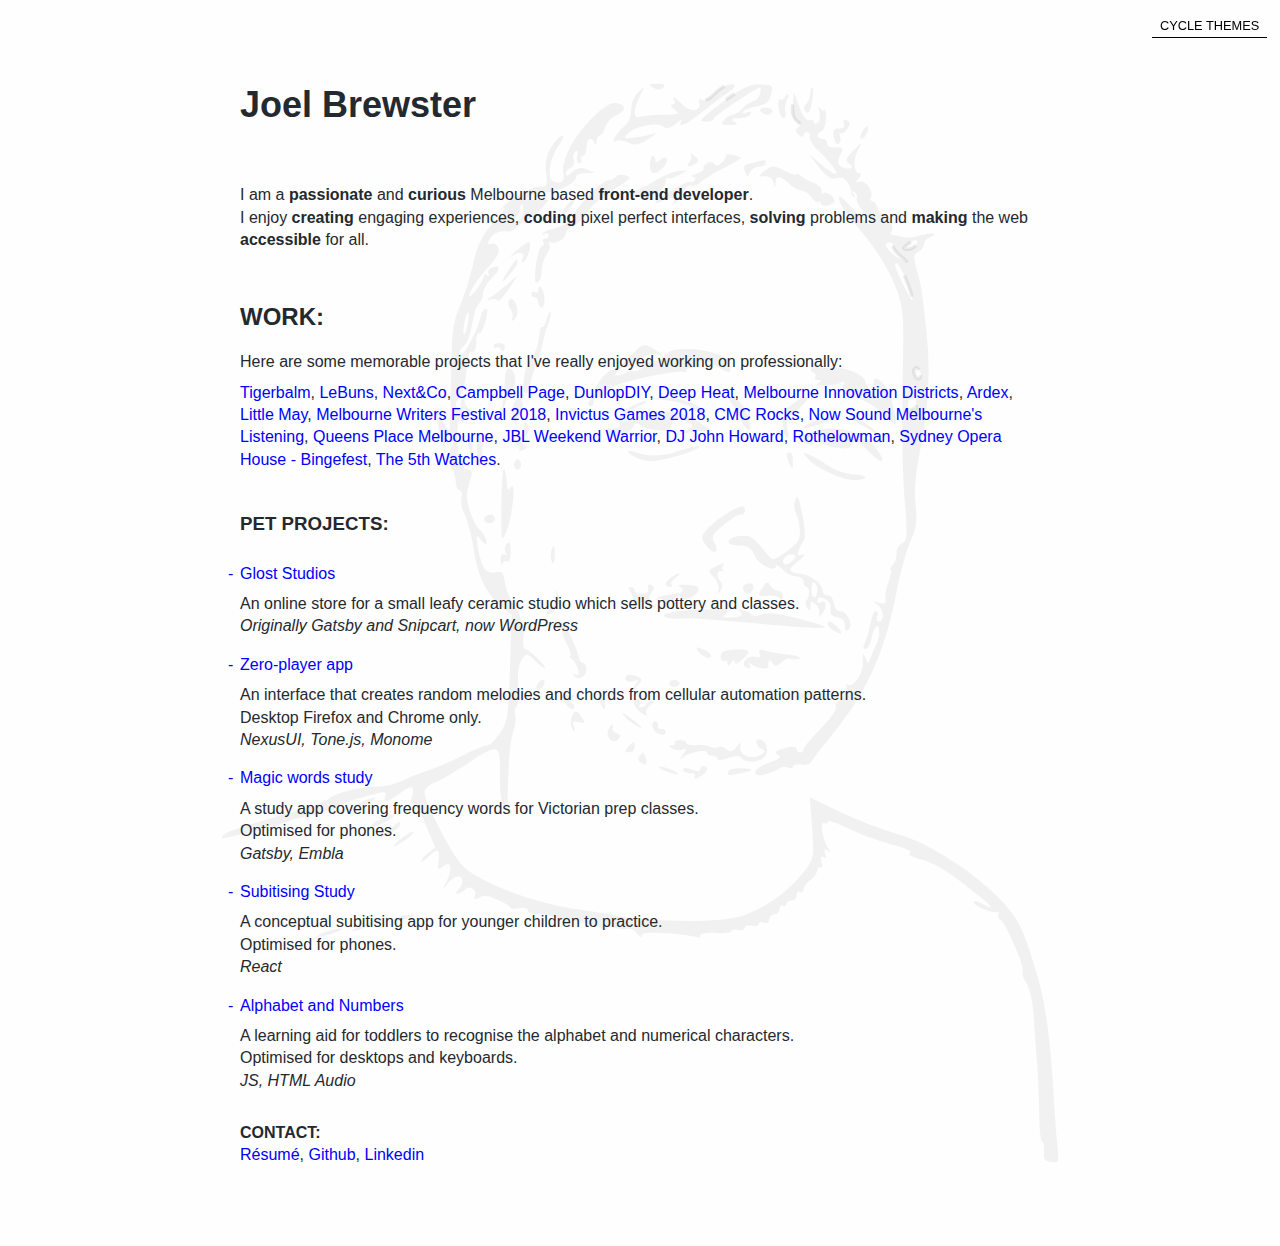
==== commit 6097f336: "remove inline styles on index export" ====
--- a/index.html
+++ b/index.html
@@ -1,196 +1,12 @@
 <!DOCTYPE html>
 <html lang="en">
 <head>
-<!-- 2021-10-24 Sun 14:15 -->
+<!-- 2021-12-26 Sun 00:46 -->
 <meta charset="utf-8" />
 <meta name="viewport" content="width=device-width, initial-scale=1" />
 <title>Joel Brewster</title>
 <meta name="description" content="Joel Brewster is a Melbourne based front end developer that enjoys creating engaging experiences, coding pixel perfect interfaces and making the web accessible for all." />
 <meta name="generator" content="Org Mode" />
-<style>
-  #content { max-width: 60em; margin: auto; }
-  .title  { text-align: center;
-             margin-bottom: .2em; }
-  .subtitle { text-align: center;
-              font-size: medium;
-              font-weight: bold;
-              margin-top:0; }
-  .todo   { font-family: monospace; color: red; }
-  .done   { font-family: monospace; color: green; }
-  .priority { font-family: monospace; color: orange; }
-  .tag    { background-color: #eee; font-family: monospace;
-            padding: 2px; font-size: 80%; font-weight: normal; }
-  .timestamp { color: #bebebe; }
-  .timestamp-kwd { color: #5f9ea0; }
-  .org-right  { margin-left: auto; margin-right: 0px;  text-align: right; }
-  .org-left   { margin-left: 0px;  margin-right: auto; text-align: left; }
-  .org-center { margin-left: auto; margin-right: auto; text-align: center; }
-  .underline { text-decoration: underline; }
-  #postamble p, #preamble p { font-size: 90%; margin: .2em; }
-  p.verse { margin-left: 3%; }
-  pre {
-    border: 1px solid #e6e6e6;
-    border-radius: 3px;
-    background-color: #f2f2f2;
-    padding: 8pt;
-    font-family: monospace;
-    overflow: auto;
-    margin: 1.2em;
-  }
-  pre.src {
-    position: relative;
-    overflow: auto;
-  }
-  pre.src:before {
-    display: none;
-    position: absolute;
-    top: -8px;
-    right: 12px;
-    padding: 3px;
-    color: #555;
-    background-color: #f2f2f299;
-  }
-  pre.src:hover:before { display: inline; margin-top: 14px;}
-  /* Languages per Org manual */
-  pre.src-asymptote:before { content: 'Asymptote'; }
-  pre.src-awk:before { content: 'Awk'; }
-  pre.src-authinfo::before { content: 'Authinfo'; }
-  pre.src-C:before { content: 'C'; }
-  /* pre.src-C++ doesn't work in CSS */
-  pre.src-clojure:before { content: 'Clojure'; }
-  pre.src-css:before { content: 'CSS'; }
-  pre.src-D:before { content: 'D'; }
-  pre.src-ditaa:before { content: 'ditaa'; }
-  pre.src-dot:before { content: 'Graphviz'; }
-  pre.src-calc:before { content: 'Emacs Calc'; }
-  pre.src-emacs-lisp:before { content: 'Emacs Lisp'; }
-  pre.src-fortran:before { content: 'Fortran'; }
-  pre.src-gnuplot:before { content: 'gnuplot'; }
-  pre.src-haskell:before { content: 'Haskell'; }
-  pre.src-hledger:before { content: 'hledger'; }
-  pre.src-java:before { content: 'Java'; }
-  pre.src-js:before { content: 'Javascript'; }
-  pre.src-latex:before { content: 'LaTeX'; }
-  pre.src-ledger:before { content: 'Ledger'; }
-  pre.src-lisp:before { content: 'Lisp'; }
-  pre.src-lilypond:before { content: 'Lilypond'; }
-  pre.src-lua:before { content: 'Lua'; }
-  pre.src-matlab:before { content: 'MATLAB'; }
-  pre.src-mscgen:before { content: 'Mscgen'; }
-  pre.src-ocaml:before { content: 'Objective Caml'; }
-  pre.src-octave:before { content: 'Octave'; }
-  pre.src-org:before { content: 'Org mode'; }
-  pre.src-oz:before { content: 'OZ'; }
-  pre.src-plantuml:before { content: 'Plantuml'; }
-  pre.src-processing:before { content: 'Processing.js'; }
-  pre.src-python:before { content: 'Python'; }
-  pre.src-R:before { content: 'R'; }
-  pre.src-ruby:before { content: 'Ruby'; }
-  pre.src-sass:before { content: 'Sass'; }
-  pre.src-scheme:before { content: 'Scheme'; }
-  pre.src-screen:before { content: 'Gnu Screen'; }
-  pre.src-sed:before { content: 'Sed'; }
-  pre.src-sh:before { content: 'shell'; }
-  pre.src-sql:before { content: 'SQL'; }
-  pre.src-sqlite:before { content: 'SQLite'; }
-  /* additional languages in org.el's org-babel-load-languages alist */
-  pre.src-forth:before { content: 'Forth'; }
-  pre.src-io:before { content: 'IO'; }
-  pre.src-J:before { content: 'J'; }
-  pre.src-makefile:before { content: 'Makefile'; }
-  pre.src-maxima:before { content: 'Maxima'; }
-  pre.src-perl:before { content: 'Perl'; }
-  pre.src-picolisp:before { content: 'Pico Lisp'; }
-  pre.src-scala:before { content: 'Scala'; }
-  pre.src-shell:before { content: 'Shell Script'; }
-  pre.src-ebnf2ps:before { content: 'ebfn2ps'; }
-  /* additional language identifiers per "defun org-babel-execute"
-       in ob-*.el */
-  pre.src-cpp:before  { content: 'C++'; }
-  pre.src-abc:before  { content: 'ABC'; }
-  pre.src-coq:before  { content: 'Coq'; }
-  pre.src-groovy:before  { content: 'Groovy'; }
-  /* additional language identifiers from org-babel-shell-names in
-     ob-shell.el: ob-shell is the only babel language using a lambda to put
-     the execution function name together. */
-  pre.src-bash:before  { content: 'bash'; }
-  pre.src-csh:before  { content: 'csh'; }
-  pre.src-ash:before  { content: 'ash'; }
-  pre.src-dash:before  { content: 'dash'; }
-  pre.src-ksh:before  { content: 'ksh'; }
-  pre.src-mksh:before  { content: 'mksh'; }
-  pre.src-posh:before  { content: 'posh'; }
-  /* Additional Emacs modes also supported by the LaTeX listings package */
-  pre.src-ada:before { content: 'Ada'; }
-  pre.src-asm:before { content: 'Assembler'; }
-  pre.src-caml:before { content: 'Caml'; }
-  pre.src-delphi:before { content: 'Delphi'; }
-  pre.src-html:before { content: 'HTML'; }
-  pre.src-idl:before { content: 'IDL'; }
-  pre.src-mercury:before { content: 'Mercury'; }
-  pre.src-metapost:before { content: 'MetaPost'; }
-  pre.src-modula-2:before { content: 'Modula-2'; }
-  pre.src-pascal:before { content: 'Pascal'; }
-  pre.src-ps:before { content: 'PostScript'; }
-  pre.src-prolog:before { content: 'Prolog'; }
-  pre.src-simula:before { content: 'Simula'; }
-  pre.src-tcl:before { content: 'tcl'; }
-  pre.src-tex:before { content: 'TeX'; }
-  pre.src-plain-tex:before { content: 'Plain TeX'; }
-  pre.src-verilog:before { content: 'Verilog'; }
-  pre.src-vhdl:before { content: 'VHDL'; }
-  pre.src-xml:before { content: 'XML'; }
-  pre.src-nxml:before { content: 'XML'; }
-  /* add a generic configuration mode; LaTeX export needs an additional
-     (add-to-list 'org-latex-listings-langs '(conf " ")) in .emacs */
-  pre.src-conf:before { content: 'Configuration File'; }
-
-  table { border-collapse:collapse; }
-  caption.t-above { caption-side: top; }
-  caption.t-bottom { caption-side: bottom; }
-  td, th { vertical-align:top;  }
-  th.org-right  { text-align: center;  }
-  th.org-left   { text-align: center;   }
-  th.org-center { text-align: center; }
-  td.org-right  { text-align: right;  }
-  td.org-left   { text-align: left;   }
-  td.org-center { text-align: center; }
-  dt { font-weight: bold; }
-  .footpara { display: inline; }
-  .footdef  { margin-bottom: 1em; }
-  .figure { padding: 1em; }
-  .figure p { text-align: center; }
-  .equation-container {
-    display: table;
-    text-align: center;
-    width: 100%;
-  }
-  .equation {
-    vertical-align: middle;
-  }
-  .equation-label {
-    display: table-cell;
-    text-align: right;
-    vertical-align: middle;
-  }
-  .inlinetask {
-    padding: 10px;
-    border: 2px solid gray;
-    margin: 10px;
-    background: #ffffcc;
-  }
-  #org-div-home-and-up
-   { text-align: right; font-size: 70%; white-space: nowrap; }
-  textarea { overflow-x: auto; }
-  .linenr { font-size: smaller }
-  .code-highlighted { background-color: #ffff00; }
-  .org-info-js_info-navigation { border-style: none; }
-  #org-info-js_console-label
-    { font-size: 10px; font-weight: bold; white-space: nowrap; }
-  .org-info-js_search-highlight
-    { background-color: #ffff00; color: #000000; font-weight: bold; }
-  .org-svg { width: 90%; }
-</style>
 <link rel="stylesheet" type="text/css" href="styles/index.min.css" />
 <script type="text/javascript" defer src="scripts/app.min.js" ></script>
 </head>
@@ -206,9 +22,9 @@
 I enjoy <b>creating</b> engaging experiences, <b>coding</b> pixel perfect interfaces, <b>solving</b> problems and <b>making</b> the web <b>accessible</b> for all.
 </p>
 
-<div id="outline-container-org557749b" class="outline-2">
-<h2 id="org557749b">WORK:</h2>
-<div class="outline-text-2" id="text-org557749b">
+<div id="outline-container-org36d0d42" class="outline-2">
+<h2 id="org36d0d42">WORK:</h2>
+<div class="outline-text-2" id="text-org36d0d42">
 <p>
 Here are some memorable projects that I've really enjoyed working on professionally:
 </p>
@@ -237,9 +53,9 @@
 </div>
 
 
-<div id="outline-container-org2127c9b" class="outline-3">
-<h3 id="org2127c9b">PET PROJECTS:</h3>
-<div class="outline-text-3" id="text-org2127c9b">
+<div id="outline-container-orgcfc2362" class="outline-3">
+<h3 id="orgcfc2362">PET PROJECTS:</h3>
+<div class="outline-text-3" id="text-orgcfc2362">
 <ul class="org-ul">
 <li><a href="https://www.gloststudios.com">Glost Studios</a></li>
 </ul>
@@ -315,9 +131,9 @@
 </p>
 </div>
 
-<div id="outline-container-org073f3b4" class="outline-4">
-<h4 id="org073f3b4">CONTACT:</h4>
-<div class="outline-text-4" id="text-org073f3b4">
+<div id="outline-container-orgd60006e" class="outline-4">
+<h4 id="orgd60006e">CONTACT:</h4>
+<div class="outline-text-4" id="text-orgd60006e">
 <p>
 <a href="https://www.joelbrewster.com/joelbrewster_resume.pdf">Résumé</a>, <a href="https://www.github.com/joelbrewster">Github</a>, <a href="https://www.linkedin.com/in/joelbrewster">Linkedin</a>
 </p>
--- a/styles/index.min.css
+++ b/styles/index.min.css
@@ -1 +1 @@
-:root{--white:#fefefe;--black:#24292F;--accent:#0000ff;--accent-light:#FF0000;--background:#101010;--accent-neon:#3DCEF2;--accent-yellow:#FCF900;--accent-green:#00F0BD;--accent-pink:#FD2D9B;--accent-purple:#2D203C}*{padding:0;margin:0}html{font-size:medium}body{font-family:-apple-system,BlinkMacSystemFont,"Segoe UI",Roboto,Oxygen-Sans,Ubuntu,Cantarell,"Helvetica Neue",sans-serif;font-size:1rem;line-height:1.4;background-color:var(--white);color:var(--black);min-height:100vh}body:after{content:" ";background:url(../img/background.svg) no-repeat center center;background-size:cover;position:fixed;left:0;right:0;top:0;bottom:0;opacity:0;filter:blur(5px);pointer-events:none}#content{margin:auto;padding:5em 1.25em;position:relative;max-width:800px;background:url(../img/profile-lines.svg) no-repeat center center}h1.title{font-size:2.25rem;margin:0 0 1.5em;font-weight:600;text-align:left}h2{padding-bottom:.75em}h3{padding-bottom:.5em}a:link,a:visited{color:var(--accent);font-weight:400;text-decoration:none}li:before{content:"—";position:absolute;left:-1.5rem;display:inline-block;color:var(--accent)}ul{margin-top:1rem}li{margin-left:1.5rem;margin-bottom:.5rem;position:relative;list-style-type:none}li p:first-of-type{padding:0}.outline-2{padding:3em 0 0}.outline-3{padding:2em 0 0}.outline-4{padding:1.85em 0 0}.outline-text-2 p{padding-bottom:.5em}.theme-toggle{position:fixed;right:0;top:0;height:2em;width:9em;text-align:center;margin:1em;display:flex;flex-direction:column;justify-content:center;align-items:center;background:0 0;cursor:pointer;border:none;border-bottom:1px solid;padding:.2em .5em;font-size:.8em;z-index:100}.theme-2{background-color:var(--background);color:var(--white)}.theme-2 .theme-toggle{color:var(--white);border-bottom:1px solid var(--white)}.theme-2 a:link,.theme-2 a:visited{color:var(--accent-light)}.theme-2 li:before{color:var(--accent-light)}.theme-3{background:linear-gradient(130deg,var(--background) 20%,var(--accent-purple) 35%,var(--accent-pink) 60%,var(--background) 100%);background-size:fixed}.theme-3:after{opacity:.4}.theme-3 .theme-toggle{color:var(--accent-neon);border-bottom:1px solid var(--accent-neon)}.theme-3 h1,.theme-3 h2,.theme-3 h3,.theme-3 h4{color:var(--accent-neon);text-shadow:rgba(253,45,155,.5) 2px 0 2px,rgba(0,240,190,.5) -2px 0 2px,rgb(62,205,242,.5) 0 0 10px}.theme-3 p{color:var(--accent-green)}.theme-3 a:link,.theme-3 a:visited{color:var(--accent-yellow)}.theme-3 li:before{color:var(--accent-yellow)}+:root{--white:#fefefe;--black:#24292F;--accent:#0000ff;--accent-light:#FF0000;--background:#101010;--accent-neon:#3DCEF2;--accent-yellow:#FCF900;--accent-green:#00F0BD;--accent-pink:#FD2D9B;--accent-purple:#2D203C}*{padding:0;margin:0}html{font-size:medium}body{font-family:-apple-system,BlinkMacSystemFont,"Segoe UI",Roboto,Oxygen-Sans,Ubuntu,Cantarell,"Helvetica Neue",sans-serif;font-size:1rem;line-height:1.4;background-color:var(--white);color:var(--black);min-height:100vh}body:after{content:" ";background:url(../img/background.svg) no-repeat center center;background-size:cover;position:fixed;left:0;right:0;top:0;bottom:0;opacity:0;filter:blur(5px);pointer-events:none}#content{margin:auto;padding:5em 1.25em;position:relative;max-width:800px;background:url(../img/profile-lines.svg) no-repeat center center}h1.title{font-size:2.25rem;margin:0 0 1.5em;font-weight:600;text-align:left}h2{padding-bottom:.75em}h3{padding-bottom:.5em}a:link,a:visited{color:var(--accent);font-weight:400;text-decoration:none}li:before{content:"-";position:absolute;left:-.75rem;display:inline-block;color:var(--accent)}ul{margin-top:1rem}li{margin-left:0;margin-bottom:.5rem;position:relative;list-style-type:none}li p:first-of-type{padding:0}.outline-2{padding:3em 0 0}.outline-3{padding:2em 0 0}.outline-4{padding:1.85em 0 0}.outline-text-2 p{padding-bottom:.5em}.theme-toggle{position:fixed;right:0;top:0;height:2em;width:9em;text-align:center;margin:1em;display:flex;flex-direction:column;justify-content:center;align-items:center;background:0 0;cursor:pointer;border:none;border-bottom:1px solid;padding:.2em .5em;font-size:.8em;z-index:100}.theme-2{background-color:var(--background);color:var(--white)}.theme-2 .theme-toggle{color:var(--white);border-bottom:1px solid var(--white)}.theme-2 a:link,.theme-2 a:visited{color:var(--accent-light)}.theme-2 li:before{color:var(--accent-light)}.theme-3{background:linear-gradient(130deg,var(--background) 20%,var(--accent-purple) 35%,var(--accent-pink) 60%,var(--background) 100%);background-size:fixed}.theme-3:after{opacity:.4}.theme-3 .theme-toggle{color:var(--accent-neon);border-bottom:1px solid var(--accent-neon)}.theme-3 h1,.theme-3 h2,.theme-3 h3,.theme-3 h4{color:var(--accent-neon);text-shadow:rgba(253,45,155,.5) 2px 0 2px,rgba(0,240,190,.5) -2px 0 2px,rgb(62,205,242,.5) 0 0 10px}.theme-3 p{color:var(--accent-green)}.theme-3 a:link,.theme-3 a:visited{color:var(--accent-yellow)}.theme-3 li:before{color:var(--accent-yellow)}